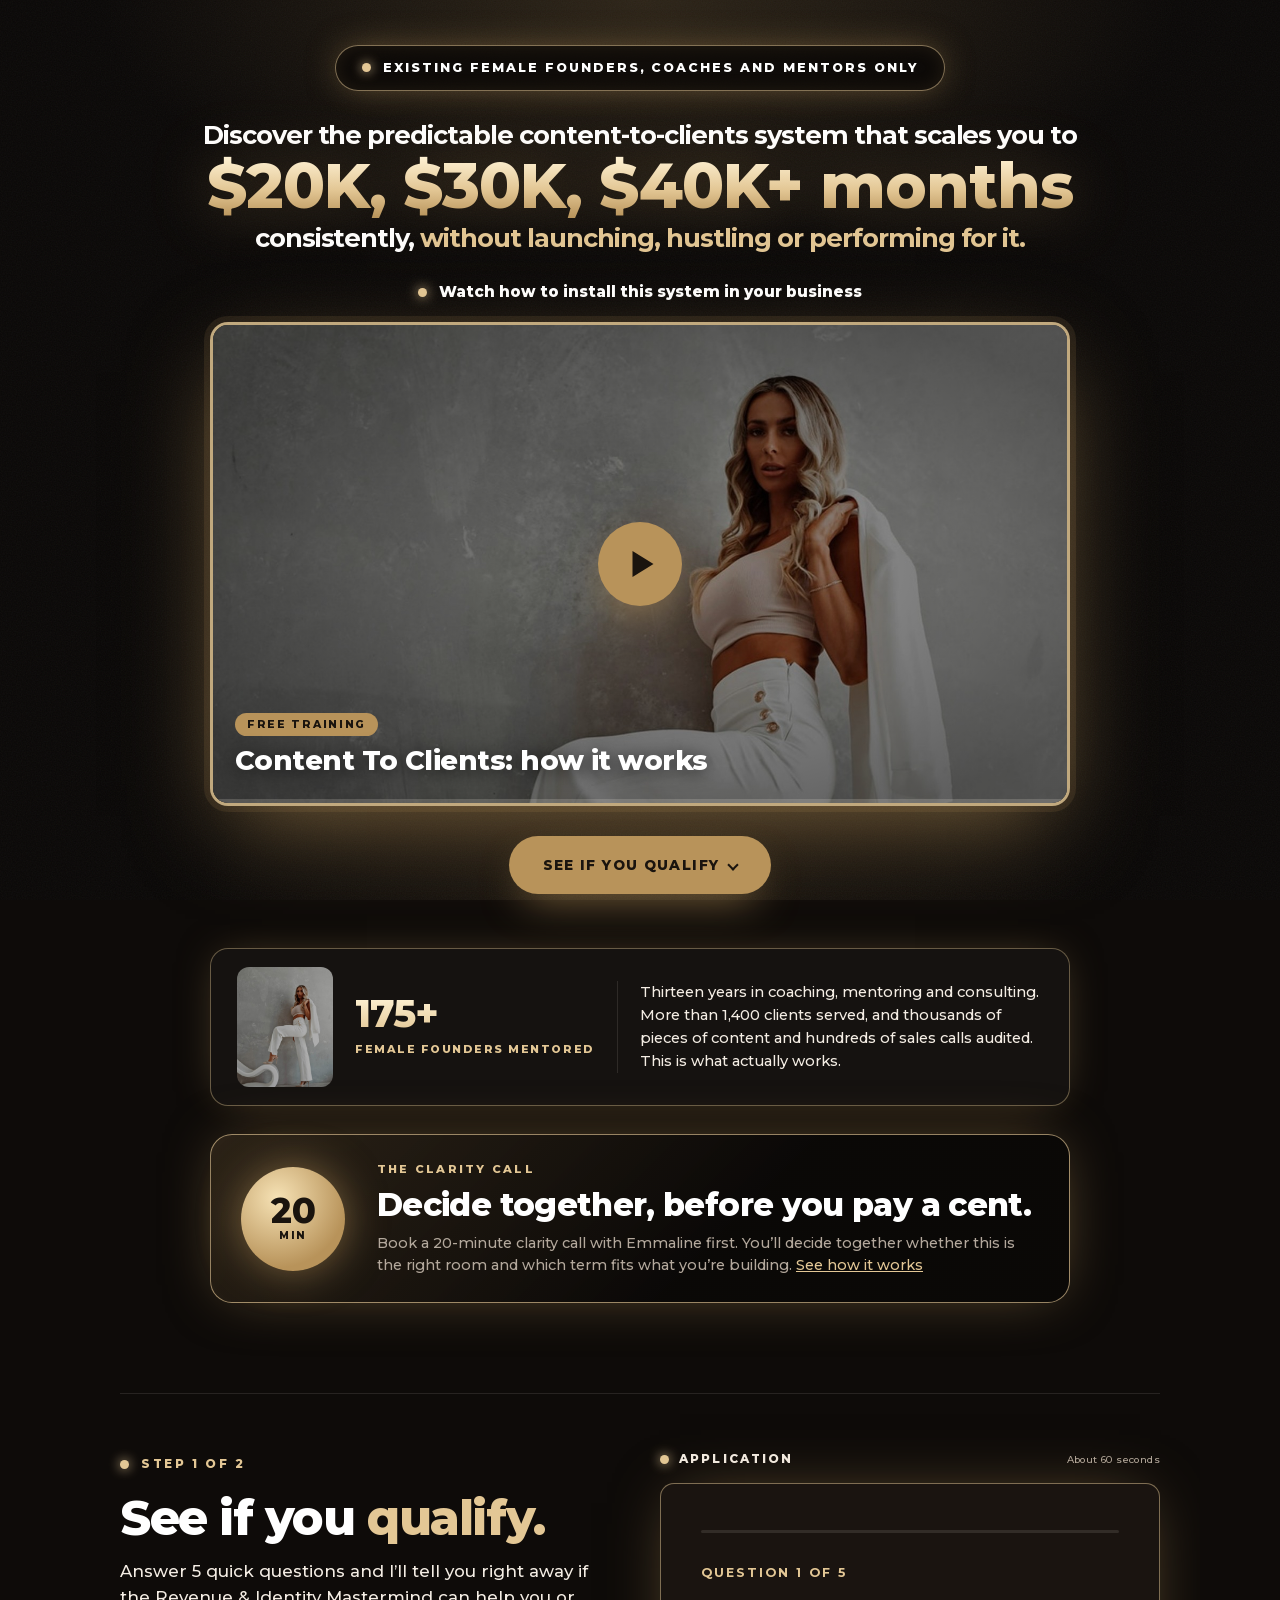
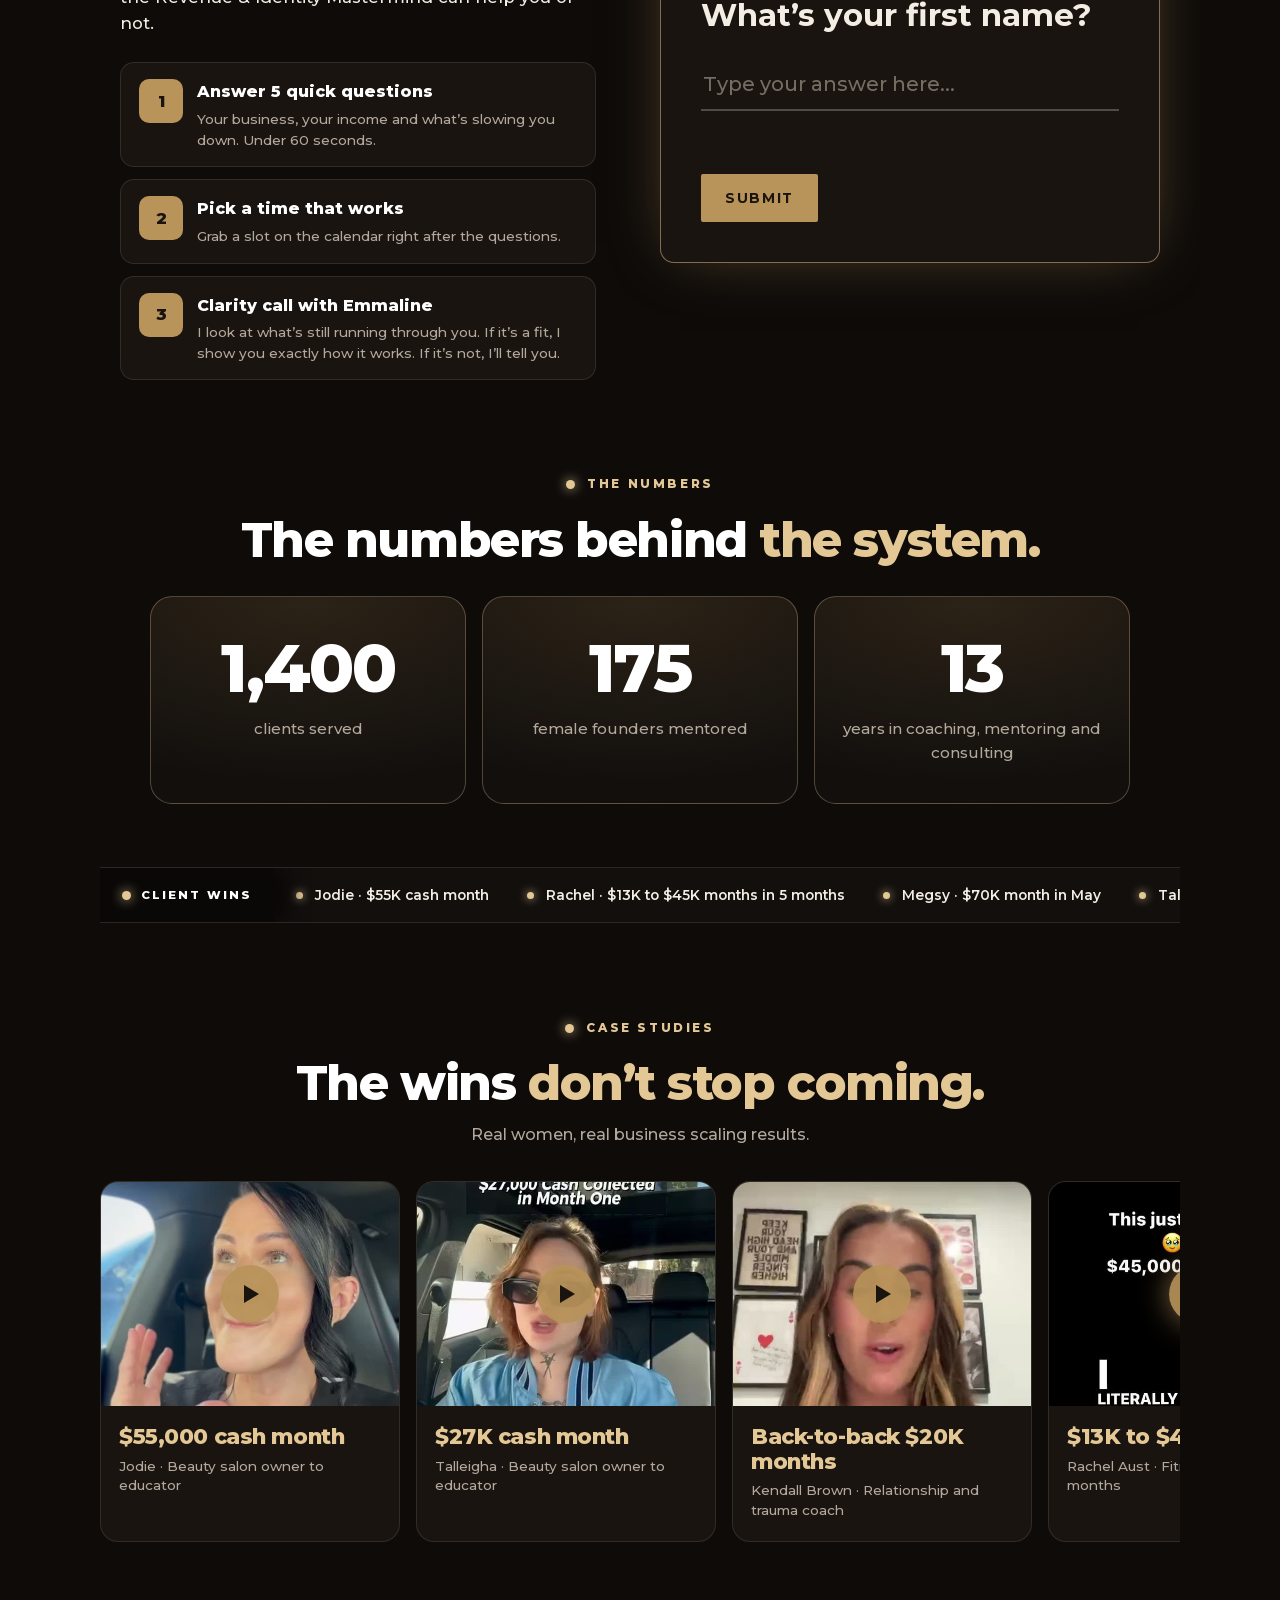
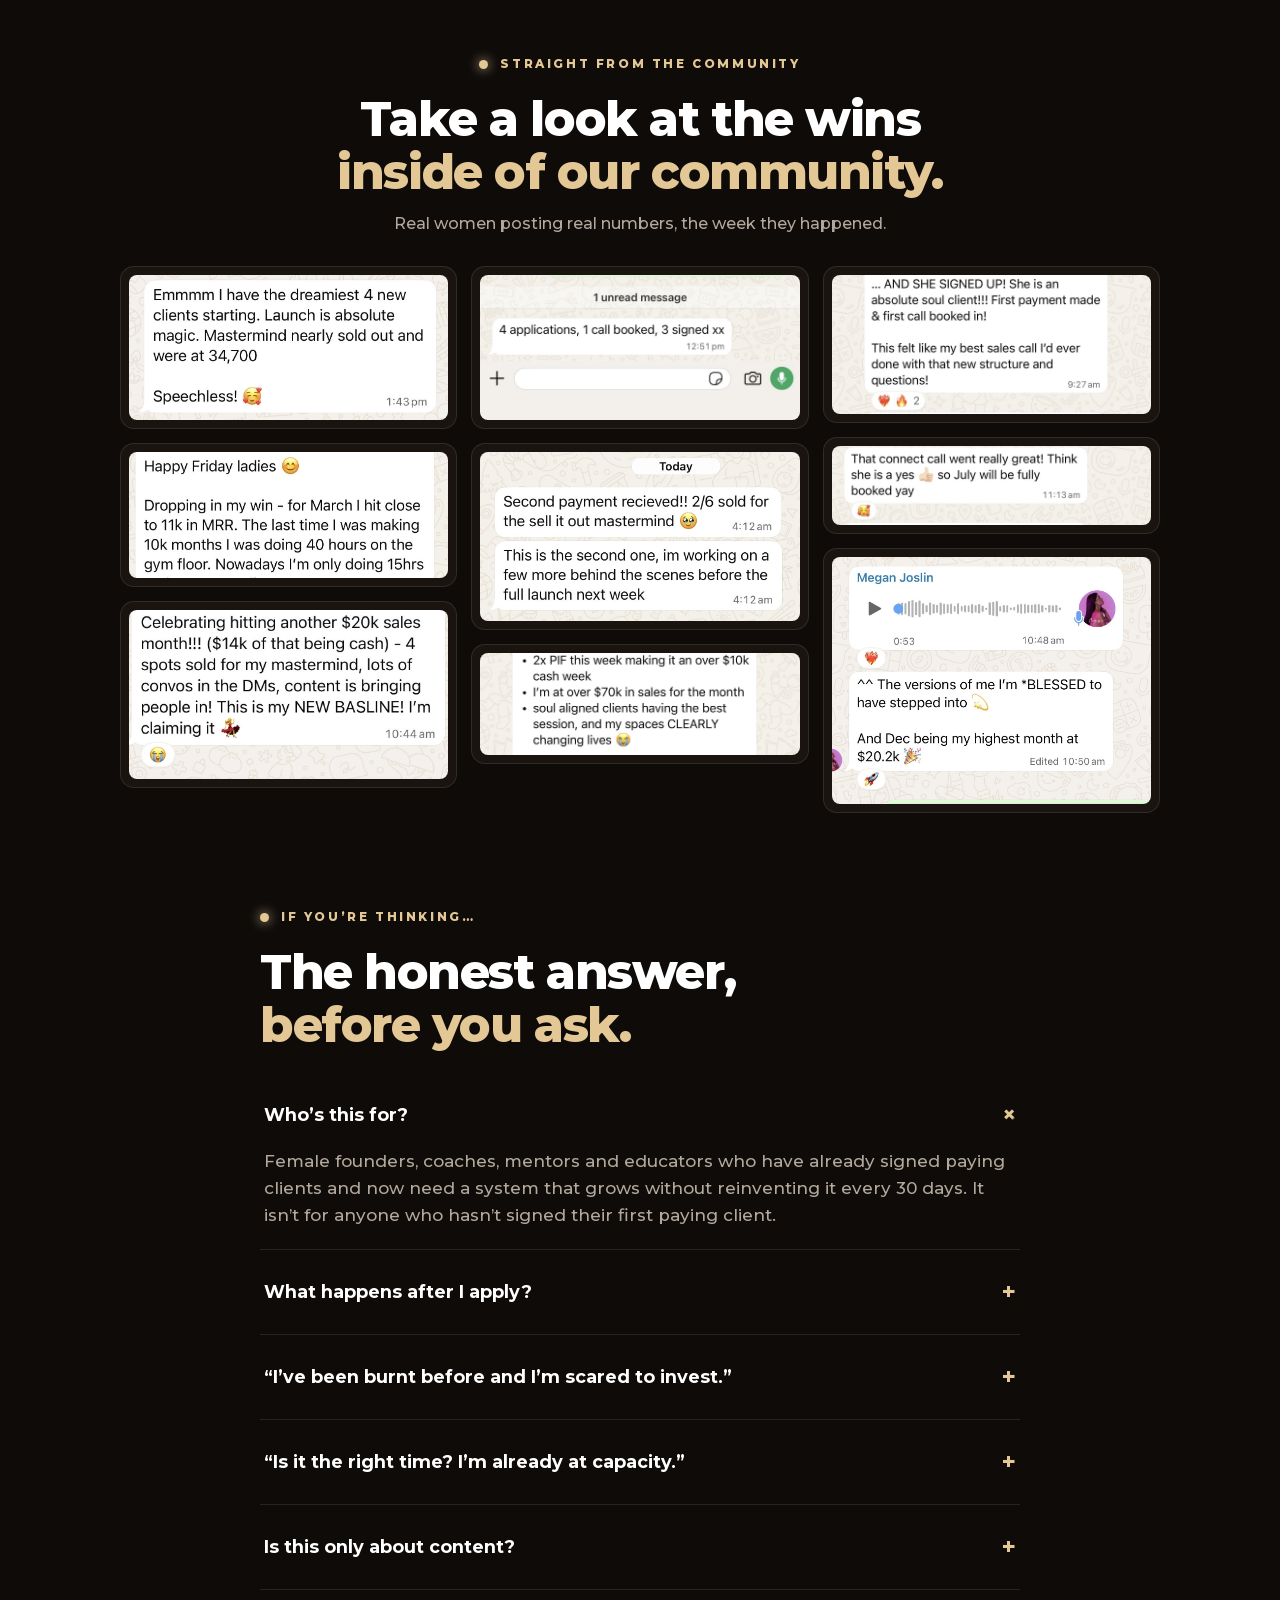
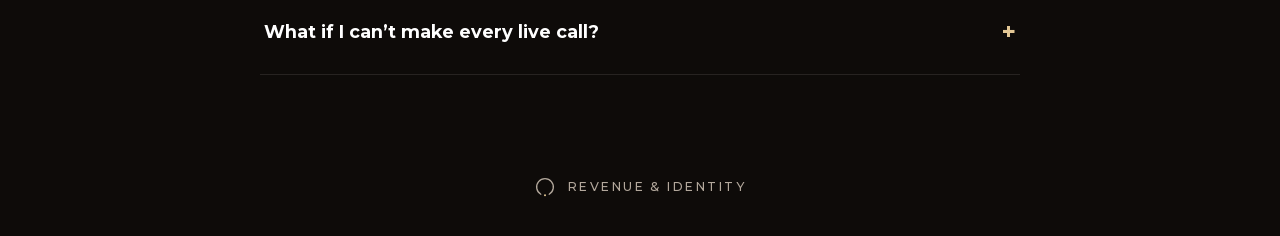
==== vsl/index.html @ 47e4c149 "Emmaline pitch site" ====
<!doctype html>
<html lang="en">
<head>
  <meta charset="utf-8" />
  <meta name="viewport" content="width=device-width, initial-scale=1" />
  <title>Free Content To Clients Training · Emmaline Fawcett</title>
  <meta name="robots" content="noindex" />
  <script>document.documentElement.className += " js";</script>
  <link rel="icon" href="../assets/img/favicon.png" type="image/png" />
  <link rel="apple-touch-icon" href="../assets/img/apple-touch-icon.png" />
  <link rel="stylesheet" href="vsl.css" />
  <link rel="stylesheet" href="../assets/brand.css" />
  <link rel="stylesheet" href="st6.css" />
  <link rel="stylesheet" href="lt.css" />
<script data-topfix>try{if("scrollRestoration" in history)history.scrollRestoration="manual"}catch(e){}addEventListener("load",function(){if(!location.hash){scrollTo(0,0);setTimeout(function(){scrollTo(0,0)},50)}});</script>
</head>
<body>
  <!-- ONE page: free training VSL on top: brow pill, headline, watch line, framed VSL, CTA + qualifier, credential card, promise card, step 1 of 2 + application, numbers, wins ticker, case studies, community wins, FAQ. -->
  <main class="page lt">
    <div class="lt-hero">
      <p class="lt-pill"><i></i>Existing female founders, coaches and mentors only</p>
      <h1 class="lt-h1">
        <span class="lt-h1__a">Discover the predictable content-to-clients system that scales you to</span>
        <span class="lt-h1__b">$20K, $30K, $40K+ months</span>
        <span class="lt-h1__c">consistently, <em>without launching, hustling or performing for it.</em></span>
      </h1>
      <p class="lt-watch"><i></i><b>Watch how to install this system in your business</b></p>

      
      <div class="lt-video">
        <button class="video__frame" type="button" data-optin aria-label="Watch the free training">
          <img src="../assets/img/vsl-thumb.jpg" alt="Emmaline Fawcett" />
          <span class="video__scrim" aria-hidden="true"></span>
          <span class="play" aria-hidden="true"></span>
          <span class="lt-video__cap" aria-hidden="true"><b>Free training</b><strong>Content To Clients: how it works</strong></span>
          <span class="video__bar" aria-hidden="true"><span></span></span>
        </button>
      </div>

      <div class="lt-cta">
        <a class="btn-apply" href="#apply-inline">See if you qualify <span class="arr" aria-hidden="true" style="transform:rotate(45deg)"></span></a>
      </div>

      <section class="lt-stat">
        <img src="../assets/img/proof/em-studio.jpg" alt="Emmaline Fawcett" />
        <div class="lt-stat__n"><b>175+</b><span>female founders mentored</span></div>
        <p>Thirteen years in coaching, mentoring and consulting. More than 1,400 clients served, and thousands of pieces of content and hundreds of sales calls audited. This is what actually works.</p>
      </section>

      <section class="lt-promise">
        <span class="lt-promise__badge"><b>20</b><small>MIN</small></span>
        <div>
          <p class="lt-promise__k">The clarity call</p>
          <h2>Decide together, before you pay a cent.</h2>
          <p>Book a 20-minute clarity call with Emmaline first. You&rsquo;ll decide together whether this is the right room and which term fits what you&rsquo;re building. <a href="#apply-inline">See how it works</a></p>
        </div>
      </section>
    </div>

    

    <section class="lt-apply" id="apply">
      <div class="lt-apply__left">
        <p class="lt-step"><i></i>Step 1 of 2</p>
        <h2 class="lt-h2">See if you <em>qualify.</em></h2>
        <p class="lt-apply__lead">Answer 5 quick questions and I&rsquo;ll tell you right away if the Revenue &amp; Identity Mastermind can help you or not.</p>
        <ol class="lt-steps">
          <li><b>1</b><div><h3>Answer 5 quick questions</h3><p>Your business, your income and what&rsquo;s slowing you down. Under 60 seconds.</p></div></li>
          <li><b>2</b><div><h3>Pick a time that works</h3><p>Grab a slot on the calendar right after the questions.</p></div></li>
          <li><b>3</b><div><h3>Clarity call with Emmaline</h3><p>I look at what&rsquo;s still running through you. If it&rsquo;s a fit, I show you exactly how it works. If it&rsquo;s not, I&rsquo;ll tell you.</p></div></li>
        </ol>
      </div>
      <div class="lt-apply__right">
        <p class="lt-apply__head"><span><i></i>Application</span><small>About 60 seconds</small></p>
        <div class="st6__form" id="apply-inline">
          <div class="apply__progress"><span id="apply-bar"></span></div>
          <div class="q on"><p class="q__count">Question 1 of 5</p><h3 class="q__title">What&rsquo;s your first name?</h3><input class="q__input" type="text" placeholder="Type your answer here..." autocomplete="given-name" /><div class="q__foot"><button class="q__ok" type="button">Submit</button></div></div>
          <div class="q"><p class="q__count">Question 2 of 5</p><h3 class="q__title">What do you do?</h3><div class="q__opts"><button class="q__opt" type="button"><kbd>A</kbd>Coach or mentor</button><button class="q__opt" type="button"><kbd>B</kbd>Consultant or service provider</button><button class="q__opt" type="button"><kbd>C</kbd>Educator</button><button class="q__opt" type="button"><kbd>D</kbd>Something else</button></div></div>
          <div class="q"><p class="q__count">Question 3 of 5</p><h3 class="q__title">What are your monthly sales right now?</h3><div class="q__opts"><button class="q__opt" type="button"><kbd>A</kbd>I haven&rsquo;t signed a paying client yet</button><button class="q__opt" type="button"><kbd>B</kbd>Under $10K</button><button class="q__opt" type="button"><kbd>C</kbd>$10K to $20K</button><button class="q__opt" type="button"><kbd>D</kbd>Over $20K</button></div></div>
          <div class="q"><p class="q__count">Question 4 of 5</p><h3 class="q__title">What&rsquo;s the biggest thing in your way?</h3><div class="q__opts"><button class="q__opt" type="button"><kbd>A</kbd>My content gets attention but doesn&rsquo;t book calls</button><button class="q__opt" type="button"><kbd>B</kbd>My income is up and down every month</button><button class="q__opt" type="button"><kbd>C</kbd>I lose sales on the call or in the DMs</button></div></div>
          <div class="q"><p class="q__count">Question 5 of 5</p><h3 class="q__title">What&rsquo;s your Instagram handle?</h3><input class="q__input" type="text" placeholder="@yourhandle" autocomplete="off" /><div class="q__foot"><button class="q__ok" type="button">Submit</button></div></div>
          <div class="q"><p class="q__count">Last step</p><h3 class="q__title">Book your 20-minute clarity call with Emmaline</h3><div class="book__days"><button class="book__day sel" type="button"><small>Tue</small><b>21</b></button><button class="book__day" type="button"><small>Wed</small><b>22</b></button><button class="book__day" type="button"><small>Thu</small><b>23</b></button></div><div class="book__slots"><a class="book__slot" href="../thank-you/">10:00</a><a class="book__slot" href="../thank-you/">13:30</a><a class="book__slot" href="../thank-you/">16:00</a></div><p class="book__tz">20-minute clarity call</p></div>
        </div>
      </div>
    </section>

    <section class="lt-numbers">
      <p class="lt-kicker"><i></i>The numbers</p>
      <h2 class="lt-h2">The numbers behind <em>the system.</em></h2>
      <div class="lt-numbers__grid">
        <div><b data-count="1400" data-suffix="+">1,400+</b><span>clients served</span></div>
        <div><b data-count="175" data-suffix="+">175+</b><span>female founders mentored</span></div>
        <div><b data-count="13">13</b><span>years in coaching, mentoring and consulting</span></div>
      </div>
    </section>

    <div class="lt-ticker" aria-label="Client wins"><span class="lt-ticker__tag"><i></i>Client wins</span><div class="lt-ticker__track"><span><i></i>Jodie · $55K cash month</span><span><i></i>Rachel · $13K to $45K months in 5 months</span><span><i></i>Megsy · $70K month in May</span><span><i></i>Talleigha · $27K cash month</span><span><i></i>Ashley · $4K to $15K a month</span><span><i></i>Kendall · back-to-back $20K months</span><span><i></i>Ammi · $11K MRR</span><span><i></i>Emily · 60 + 30 launch sales</span><span><i></i>Jodie · $55K cash month</span><span><i></i>Rachel · $13K to $45K months in 5 months</span><span><i></i>Megsy · $70K month in May</span><span><i></i>Talleigha · $27K cash month</span><span><i></i>Ashley · $4K to $15K a month</span><span><i></i>Kendall · back-to-back $20K months</span><span><i></i>Ammi · $11K MRR</span><span><i></i>Emily · 60 + 30 launch sales</span></div></div>

    <section class="lt-cases">
      <p class="lt-kicker"><i></i>Case studies</p>
      <h2 class="lt-h2">The wins <em>don&rsquo;t stop coming.</em></h2>
      <p class="lt-sub">Real women, real business scaling results.</p>
      <div class="lt-cases__row"><article class="lt-case"><div class="lt-case__img"><img src="../assets/img/proof/jodie.jpg" alt="Jodie · Beauty salon owner to educator" loading="lazy" /><span class="lt-case__play" aria-hidden="true"></span></div><h3>$55,000 cash month</h3><p>Jodie · Beauty salon owner to educator</p></article><article class="lt-case"><div class="lt-case__img"><img src="../assets/img/proof/talleigha.jpg" alt="Talleigha · Beauty salon owner to educator" loading="lazy" /><span class="lt-case__play" aria-hidden="true"></span></div><h3>$27K cash month</h3><p>Talleigha · Beauty salon owner to educator</p></article><article class="lt-case"><div class="lt-case__img"><img src="../assets/img/proof/kendall.jpg" alt="Kendall Brown · Relationship and trauma coach" loading="lazy" /><span class="lt-case__play" aria-hidden="true"></span></div><h3>Back-to-back $20K months</h3><p>Kendall Brown · Relationship and trauma coach</p></article><article class="lt-case"><div class="lt-case__img"><img src="../assets/img/proof/rachel.jpg" alt="Rachel Aust · Fitness coach · in 5 months" loading="lazy" /><span class="lt-case__play" aria-hidden="true"></span></div><h3>$13K to $45K months</h3><p>Rachel Aust · Fitness coach · in 5 months</p></article><article class="lt-case"><div class="lt-case__img"><img src="../assets/img/proof/ashley.jpg" alt="Ashley · Fat loss expert" loading="lazy" /><span class="lt-case__play" aria-hidden="true"></span></div><h3>$4K to $15K USD a month</h3><p>Ashley · Fat loss expert</p></article><article class="lt-case"><div class="lt-case__img"><img src="../assets/img/proof/ammi.jpg" alt="Ammi · Fitness and nutrition coach · March 2026" loading="lazy" /><span class="lt-case__play" aria-hidden="true"></span></div><h3>$11K in MRR</h3><p>Ammi · Fitness and nutrition coach · March 2026</p></article><article class="lt-case"><div class="lt-case__img"><img src="../assets/img/proof/emily.jpg" alt="Emily · Brow salon owner to educator" loading="lazy" /><span class="lt-case__play" aria-hidden="true"></span></div><h3>60 + 30 launch sales</h3><p>Emily · Brow salon owner to educator</p></article></div>
    </section>

    <section class="lt-wins">
      <p class="lt-kicker"><i></i>Straight from the community</p>
      <h2 class="lt-h2">Take a look at the wins <em>inside of our community.</em></h2>
      <p class="lt-sub">Real women posting real numbers, the week they happened.</p>
      <div class="lt-wins__grid"><figure class="lt-win"><img src="../assets/img/proof/win-1.jpg" alt="Client win message" loading="lazy" /></figure><figure class="lt-win"><img src="../assets/img/proof/win-2.jpg" alt="Client win message" loading="lazy" /></figure><figure class="lt-win"><img src="../assets/img/proof/win-3.jpg" alt="Client win message" loading="lazy" /></figure><figure class="lt-win"><img src="../assets/img/proof/win-4.jpg" alt="Client win message" loading="lazy" /></figure><figure class="lt-win"><img src="../assets/img/proof/win-5.jpg" alt="Client win message" loading="lazy" /></figure><figure class="lt-win"><img src="../assets/img/proof/win-6.jpg" alt="Client win message" loading="lazy" /></figure><figure class="lt-win"><img src="../assets/img/proof/win-7.jpg" alt="Client win message" loading="lazy" /></figure><figure class="lt-win"><img src="../assets/img/proof/win-8.jpg" alt="Client win message" loading="lazy" /></figure><figure class="lt-win"><img src="../assets/img/proof/win-9.jpg" alt="Client win message" loading="lazy" /></figure></div>
    </section>

    <section class="st6__faq lt-faq">
      <p class="lt-kicker"><i></i>If you&rsquo;re thinking&hellip;</p>
      <h2 class="lt-h2">The honest answer, <em>before you ask.</em></h2>
      <details open><summary>Who&rsquo;s this for?</summary><p>Female founders, coaches, mentors and educators who have already signed paying clients and now need a system that grows without reinventing it every 30 days. It isn&rsquo;t for anyone who hasn&rsquo;t signed their first paying client.</p></details>
      <details><summary>What happens after I apply?</summary><p>You book a 20-minute clarity call with Emmaline, and you decide together whether the Revenue &amp; Identity Mastermind is the right room for you before you pay a cent.</p></details>
      <details><summary>&ldquo;I&rsquo;ve been burnt before and I&rsquo;m scared to invest.&rdquo;</summary><p>Every woman who has grown has been burnt before. The question is whether it made you discerning or whether it made you small. The clarity call is where you find out what you&rsquo;re walking into.</p></details>
      <details><summary>&ldquo;Is it the right time? I&rsquo;m already at capacity.&rdquo;</summary><p>If you&rsquo;re waiting for a quiet month to rebuild your business, you&rsquo;ll be waiting forever, because the lack of a sales system is what&rsquo;s creating the chaos. The work is designed for women already in motion.</p></details>
      <details><summary>Is this only about content?</summary><p>No. It&rsquo;s the whole path: the content, the conversion, the booked call and the close, with feminine sales in your DMs, on your calls and in your copy.</p></details>
      <details><summary>What if I can&rsquo;t make every live call?</summary><p>Every call is recorded and in your portal within 24 hours, so you&rsquo;re never tied to a single time slot.</p></details>
    </section>
  </main>

  <footer class="brandfoot">
    <div class="brand">
      <svg class="seal" viewBox="0 0 100 100" aria-hidden="true"><path class="seal__arc" d="M31 82.9 A38 38 0 1 1 69 82.9" /><circle class="seal__dot" cx="50" cy="88" r="4.6" /></svg>
      <span class="brand__word">Revenue &amp; Identity</span>
    </div>
  </footer>

  <!-- ====================== EMAIL POP-UP (click the video) ====================== -->
  <div class="apply optin" id="optin" aria-hidden="true" role="dialog" aria-modal="true" aria-label="Unlock the free training">
    <div class="apply__card optin__card">
      <button class="apply__close" type="button" data-close aria-label="Close">&times;</button>
      <form class="optin__form" id="optin-form" novalidate>
        <p class="q__count">Free training</p>
        <h3 class="q__title">Enter your email to unlock access</h3>
        <input class="q__input" type="email" placeholder="Your email address" autocomplete="email" required />
        <div class="q__foot"><button class="q__ok" type="submit">Unlock access</button></div>
      </form>
    </div>
  </div>

  <script src="vsl.js"></script>
  <script>
    // application: one question at a time, ends on the calendar
    (function () {
      var box = document.getElementById("apply-inline"); if (!box) return;
      var qs = [].slice.call(box.querySelectorAll(".q")), bar = document.getElementById("apply-bar"), i = 0;
      function show(n) { i = Math.min(n, qs.length - 1); qs.forEach(function (q, k) { q.classList.toggle("on", k === i); }); bar.style.width = Math.round(i / (qs.length - 1) * 100) + "%"; }
      qs.forEach(function (q) {
        q.querySelectorAll(".q__opt").forEach(function (o, _, all) { o.addEventListener("click", function () { all.forEach(function (x) { x.classList.remove("sel"); }); o.classList.add("sel"); setTimeout(function () { show(i + 1); }, 300); }); });
        var ok = q.querySelector(".q__ok"); if (ok) ok.addEventListener("click", function () { show(i + 1); });
        var inp = q.querySelector(".q__input"); if (inp) inp.addEventListener("keydown", function (e) { if (e.key === "Enter") { e.preventDefault(); show(i + 1); } });
        q.querySelectorAll(".book__day").forEach(function (d, _, all) { d.addEventListener("click", function () { all.forEach(function (x) { x.classList.remove("sel"); }); d.classList.add("sel"); }); });
      });
    })();
  </script>
  <script>
    // counters
    (function () {
      var els = document.querySelectorAll("[data-count]"); if (!els.length || !("IntersectionObserver" in window)) return;
      var io = new IntersectionObserver(function (es) { es.forEach(function (e) { if (!e.isIntersecting) return; io.unobserve(e.target); var el = e.target, to = +el.getAttribute("data-count"), suf = el.getAttribute("data-suffix") || "", t0 = null;
        function step(t) { if (!t0) t0 = t; var p = Math.min((t - t0) / 1200, 1); el.textContent = Math.round(to * (1 - Math.pow(1 - p, 3))).toLocaleString("en-US") + (p === 1 ? suf : ""); if (p < 1) requestAnimationFrame(step); }
        requestAnimationFrame(step); }); }, { threshold: 0.4 });
      els.forEach(function (el) { io.observe(el); });
    })();
  </script>
</body>
</html>
---- vsl/vsl.css ----
/* =========================================================================
   Revenue & Identity · funnel base (system B) · shared by vsl/, thank-you/,
   offer/ and the specimen doc pages. Tokens live in assets/brand.css.
   Canvas: one continuous page-level gradient (no section seams), a low red
   bloom behind the hero, fine grain.
   ========================================================================= */
* { margin: 0; padding: 0; box-sizing: border-box; }
html { min-height: 100%; background: var(--bg); }
body { min-height: 100svh; background: transparent; color: var(--ink); -webkit-font-smoothing: antialiased; font-size: 17px; line-height: 1.6; }
body::before {
  content: ""; position: fixed; inset: 0; z-index: -2; pointer-events: none;
  background:
    radial-gradient(80% 55% at 50% -12%, rgba(184, 147, 90, 0.16), transparent 62%),
    radial-gradient(60% 40% at 100% 100%, rgba(184, 147, 90, 0.06), transparent 60%),
    linear-gradient(180deg, var(--bg) 0%, var(--bg-2) 100%);
}
body::after {
  content: ""; position: fixed; inset: 0; z-index: -1; pointer-events: none; opacity: 0.05;
  background-image: url("data:image/svg+xml,%3Csvg xmlns='http://www.w3.org/2000/svg' width='140' height='140'%3E%3Cfilter id='n'%3E%3CfeTurbulence type='fractalNoise' baseFrequency='0.8' numOctaves='2' stitchTiles='stitch'/%3E%3C/filter%3E%3Crect width='100%25' height='100%25' filter='url(%23n)'/%3E%3C/svg%3E");
  background-size: 140px 140px;
}
img { display: block; }
a { color: inherit; }
.container { width: 100%; max-width: 1080px; margin-inline: auto; padding-inline: var(--gutter); }

/* ------------------------------- Reveal --------------------------------- */
html.js .reveal { opacity: 0; transform: translateY(22px); transition: opacity 0.7s var(--ease), transform 0.7s var(--ease); transition-delay: calc(var(--i, 0) * 80ms); }
html.js .reveal.is-in { opacity: 1; transform: none; }
html.js .reveal--pop { transform: translateY(18px) scale(0.97); }
.reveal--mask { overflow: hidden; }
@media (prefers-reduced-motion: reduce) { .reveal { opacity: 1; transform: none; transition: none; } }

/* ------------------------------- Type ----------------------------------- */
.eyebrow { font-family: var(--sans); font-size: 0.74rem; font-weight: 700; letter-spacing: 0.22em; text-transform: uppercase; color: var(--accent-text); margin: 0 0 18px; }
.h2 { font-family: var(--display); font-weight: 500; font-size: clamp(1.9rem, 4.2vw, 2.9rem); line-height: 1.1; letter-spacing: -0.015em; color: var(--ink); text-wrap: balance; }
.h2 em { font-style: italic; color: var(--accent-text); }
.lede { font-size: clamp(1.02rem, 1.6vw, 1.15rem); color: var(--muted); max-width: 600px; margin: 18px auto 0; }
.sec { padding: clamp(64px, 11vh, 120px) 0; }
.sec__head { text-align: center; margin-bottom: clamp(40px, 7vh, 64px); }

/* -------------------------------- Hero ---------------------------------- */
.hero { text-align: center; max-width: 980px; margin-inline: auto; padding: clamp(52px, 10vh, 112px) var(--gutter) 0; }
.hero__eyebrow { animation: up 0.9s var(--ease) both; }
.hero__title { font-family: var(--display); font-weight: 500; font-size: clamp(2.1rem, 4.6vw, 3.55rem); line-height: 1.1; letter-spacing: -0.02em; color: var(--ink); text-wrap: balance; animation: up 0.9s var(--ease) 0.06s both; }
.hero__title em { font-style: italic; color: var(--accent-text); }
.hero__title .dim { display: block; margin-top: 10px; font-family: var(--sans); font-weight: 500; font-size: 0.42em; letter-spacing: 0; line-height: 1.4; color: var(--muted); }
.hero__sub { font-size: clamp(1.02rem, 1.8vw, 1.18rem); color: var(--muted); margin: 22px auto 0; max-width: 560px; animation: up 0.9s var(--ease) 0.14s both; }
@keyframes up { from { opacity: 0; transform: translateY(16px); } to { opacity: 1; transform: none; } }
@media (prefers-reduced-motion: reduce) { .hero__eyebrow, .hero__title, .hero__sub { animation: none; } }

/* ------------------------------- Video ---------------------------------- */
.video { margin: clamp(36px, 6vh, 56px) auto 0; max-width: 820px; width: 100%; padding-inline: var(--gutter); }
.video__frame { position: relative; display: block; width: 100%; aspect-ratio: 16 / 9; border-radius: 18px; overflow: hidden; background: #000;
  border: 1px solid var(--hair); box-shadow: 0 40px 90px -30px rgba(0, 0, 0, 0.8), 0 0 0 1px rgba(184, 147, 90, 0.08); }
.video__frame img { position: absolute; inset: 0; width: 100%; height: 100%; object-fit: cover; transition: transform 0.8s var(--ease); }
.video__frame:hover img { transform: scale(1.025); }
.video__scrim { position: absolute; inset: 0; background: radial-gradient(60% 60% at 50% 50%, rgba(0, 0, 0, 0.05), rgba(0, 0, 0, 0.45)); }
.play { position: absolute; top: 50%; left: 50%; width: 84px; height: 84px; border-radius: 50%; transform: translate(-50%, -50%);
  background: var(--accent); box-shadow: 0 16px 40px -8px rgba(184, 147, 90, 0.6); transition: transform 0.3s var(--ease); }
.play::before { content: ""; position: absolute; top: 50%; left: 54%; transform: translate(-50%, -50%); border-style: solid; border-width: 13px 0 13px 21px; border-color: transparent transparent transparent var(--accent-ink); }
.video__frame:hover .play { transform: translate(-50%, -50%) scale(1.06); }
.video__bar { position: absolute; left: 0; right: 0; bottom: 0; height: 4px; background: rgba(244, 237, 228, 0.18); }
.video__bar span { display: block; height: 100%; width: 0; background: var(--accent); }

/* ------------------------------ Buttons --------------------------------- */
.cta { text-align: center; margin-top: clamp(30px, 5vh, 44px); padding-inline: var(--gutter); }
.btn-apply { display: inline-flex; align-items: center; justify-content: center; gap: 10px; min-height: 58px; padding: 18px 42px; border: 0; border-radius: 999px;
  background: var(--accent); color: var(--accent-ink); font-family: var(--sans); font-size: 1.08rem; font-weight: 700; letter-spacing: 0.01em; cursor: pointer; text-decoration: none;
  position: relative; overflow: hidden; box-shadow: 0 18px 40px -14px rgba(184, 147, 90, 0.7); transition: transform 0.25s var(--ease), box-shadow 0.25s var(--ease); }
.btn-apply::after { content: ""; position: absolute; inset: 0; transform: translateX(-120%); background: linear-gradient(120deg, transparent, rgba(255, 247, 242, 0.25), transparent); transition: transform 0.7s var(--ease); }
.btn-apply:hover { transform: translateY(-2px); box-shadow: 0 24px 50px -14px rgba(184, 147, 90, 0.85); }
.btn-apply:hover::after { transform: translateX(120%); }
.btn-apply:active { transform: scale(0.98); }
.btn-apply .arr { width: 8px; height: 8px; border-right: 2px solid currentColor; border-bottom: 2px solid currentColor; transform: rotate(-45deg); display: inline-block; }

/* -------------------------- Video case cards ---------------------------- */
.grid2 { display: grid; grid-template-columns: repeat(2, 1fr); gap: clamp(18px, 2.6vw, 30px); max-width: 940px; margin-inline: auto; }
.ccard { display: block; text-align: center; padding: 12px; border-radius: 20px; background: var(--surface); border: 1px solid var(--hair-soft); transition: transform 0.4s var(--ease), border-color 0.4s var(--ease); }
.ccard:hover { transform: translateY(-4px); border-color: rgba(227, 199, 149, 0.3); }
.ccard__thumb { position: relative; display: block; border-radius: 14px; overflow: hidden; aspect-ratio: 16 / 9; background: #000; }
.ccard__thumb img { width: 100%; height: 100%; object-fit: cover; transition: transform 0.6s var(--ease); }
.ccard:hover .ccard__thumb img { transform: scale(1.04); }
.ccard__play { position: absolute; top: 50%; left: 50%; width: 54px; height: 54px; border-radius: 50%; transform: translate(-50%, -50%); background: rgba(13, 11, 11, 0.55); border: 1px solid rgba(244, 237, 228, 0.35); backdrop-filter: blur(6px); }
.ccard__play::before { content: ""; position: absolute; top: 50%; left: 54%; transform: translate(-50%, -50%); border-style: solid; border-width: 8px 0 8px 13px; border-color: transparent transparent transparent var(--ink); }
.ccard:hover .ccard__play { background: var(--accent); border-color: var(--accent); }
.ccard__name { display: block; margin: 16px 0 4px; font-size: 0.72rem; font-weight: 700; letter-spacing: 0.18em; text-transform: uppercase; color: var(--accent-text); }
.ccard__cap { display: block; padding: 0 10px 8px; font-size: 1.02rem; font-weight: 500; line-height: 1.4; color: var(--ink); }
.ccard--hero { max-width: 820px; margin-inline: auto; }

.swapcard { max-width: 940px; margin: 0 auto; padding: clamp(36px, 6vw, 56px) 24px; border: 1px dashed rgba(244, 237, 228, 0.22); border-radius: 20px; text-align: center; color: var(--muted); font-size: 0.98rem; }
.swapcard b { display: block; margin-bottom: 8px; color: var(--ink); font-family: var(--display); font-weight: 500; font-size: 1.35rem; }

/* ------------------------------ Proof grid ------------------------------ */
.proof { display: grid; grid-template-columns: repeat(4, 1fr); gap: clamp(10px, 1.6vw, 18px); max-width: 1000px; margin: 0 auto; }
.proof figure { aspect-ratio: 3 / 4; border-radius: 14px; overflow: hidden; background: var(--surface); border: 1px solid var(--hair-soft); }
.proof img { width: 100%; height: 100%; object-fit: cover; transition: transform 0.6s var(--ease); }
.proof figure:hover img { transform: scale(1.04); }

/* ------------------------------- Pillars -------------------------------- */
.pillars { display: grid; grid-template-columns: repeat(3, 1fr); gap: clamp(16px, 2vw, 24px); max-width: 1040px; margin: 0 auto; }
.pillar { padding: 32px 28px 34px; border-radius: 20px; background: linear-gradient(180deg, var(--surface-2), var(--surface)); border: 1px solid var(--hair-soft); text-align: left; transition: transform 0.4s var(--ease), border-color 0.4s var(--ease); }
.pillar:hover { transform: translateY(-4px); border-color: rgba(227, 199, 149, 0.28); }
.pillar__n { font-family: var(--display); font-style: italic; font-weight: 500; font-size: 2.3rem; line-height: 1; color: var(--accent-text); }
.pillar__t { margin: 20px 0 10px; font-family: var(--display); font-weight: 500; font-size: 1.5rem; line-height: 1.15; color: var(--ink); }
.pillar__d { color: var(--muted); font-size: 1rem; line-height: 1.6; }

/* ------------------------------ Guarantee ------------------------------- */
.promise { max-width: 760px; margin: 0 auto; text-align: center; padding: clamp(36px, 6vw, 56px) clamp(24px, 5vw, 56px); border-radius: 24px;
  background: radial-gradient(120% 120% at 50% 0%, rgba(184, 147, 90, 0.14), transparent 60%), var(--surface); border: 1px solid var(--hair); }
.promise p { color: var(--muted); margin-top: 16px; }

/* --------------------- Application popup (Typeform-style) --------------- */
.apply { position: fixed; inset: 0; z-index: 500; display: flex; align-items: center; justify-content: center; padding: 20px;
  background: rgba(8, 6, 6, 0.86); backdrop-filter: blur(10px); opacity: 0; visibility: hidden; transition: opacity 0.35s var(--ease), visibility 0.35s; }
.apply.open { opacity: 1; visibility: visible; }
.apply__card { position: relative; width: 100%; max-width: 640px; min-height: 420px; padding: clamp(28px, 5vw, 52px); border-radius: 22px; background: var(--surface); border: 1px solid var(--hair);
  box-shadow: 0 40px 100px -30px rgba(0, 0, 0, 0.9); transform: translateY(16px) scale(0.98); transition: transform 0.45s var(--ease); display: flex; flex-direction: column; }
.apply.open .apply__card { transform: none; }
.apply__close { position: absolute; top: 12px; right: 12px; width: 46px; height: 46px; border-radius: 50%; border: 1px solid rgba(244, 237, 228, 0.3); background: var(--surface-2); color: var(--ink); font-size: 1.5rem; line-height: 1; cursor: pointer; transition: background 0.2s, transform 0.3s var(--ease); }
.apply__close:hover { background: var(--accent); border-color: var(--accent); transform: rotate(90deg); }
.apply__progress { height: 3px; border-radius: 3px; background: var(--hair); overflow: hidden; margin: 6px 48px 30px 0; }
.apply__progress span { display: block; height: 100%; width: 0; background: var(--accent); transition: width 0.5s var(--ease); }
.q { display: none; flex-direction: column; flex: 1; }
.q.on { display: flex; animation: qin 0.5s var(--ease) both; }
@keyframes qin { from { opacity: 0; transform: translateY(14px); } to { opacity: 1; transform: none; } }
.q__count { font-size: 0.78rem; font-weight: 700; letter-spacing: 0.16em; text-transform: uppercase; color: var(--accent-text); margin-bottom: 14px; }
.q__title { font-family: var(--display); font-weight: 500; font-size: clamp(1.45rem, 3.4vw, 1.95rem); line-height: 1.2; color: var(--ink); margin-bottom: 24px; }
.q__input { width: 100%; min-height: 52px; padding: 10px 2px; border: 0; border-bottom: 2px solid rgba(244, 237, 228, 0.25); background: transparent; color: var(--ink); font-family: var(--sans); font-size: 1.25rem; outline: none; transition: border-color 0.2s; }
.q__input:focus { border-color: var(--accent-text); }
.q__input::placeholder { color: rgba(179, 168, 156, 0.6); }
.q__opts { display: grid; gap: 10px; }
.q__opt { display: flex; align-items: center; gap: 12px; min-height: 52px; padding: 12px 16px; border-radius: 12px; border: 1px solid var(--hair); background: var(--surface-2); color: var(--ink); font-family: var(--sans); font-size: 1rem; text-align: left; cursor: pointer; transition: border-color 0.2s, background 0.2s; }
.q__opt:hover { border-color: rgba(227, 199, 149, 0.5); }
.q__opt.sel { border-color: var(--accent-text); background: var(--accent-soft); }
.q__opt kbd { flex: none; width: 26px; height: 26px; display: grid; place-items: center; border-radius: 6px; border: 1px solid var(--hair); font-family: var(--sans); font-size: 0.78rem; color: var(--muted); }
.q__foot { display: flex; align-items: center; gap: 14px; margin-top: auto; padding-top: 26px; }
.q__ok { min-height: 48px; padding: 12px 24px; border: 0; border-radius: 999px; background: var(--accent); color: var(--accent-ink); font-family: var(--sans); font-weight: 700; font-size: 1rem; cursor: pointer; }
.q__hint { font-size: 0.82rem; color: var(--muted); }
.q__hint b { color: var(--ink); }
/* booking step */
.book__days { display: grid; grid-template-columns: repeat(3, 1fr); gap: 10px; margin-bottom: 16px; }
.book__day { min-height: 64px; border-radius: 12px; border: 1px solid var(--hair); background: var(--surface-2); color: var(--ink); font-family: var(--sans); cursor: pointer; }
.book__day small { display: block; color: var(--muted); font-size: 0.74rem; letter-spacing: 0.1em; text-transform: uppercase; }
.book__day b { font-size: 1.15rem; }
.book__day.sel { border-color: var(--accent-text); background: var(--accent-soft); }
.book__slots { display: grid; grid-template-columns: repeat(3, 1fr); gap: 10px; }
.book__slot { min-height: 48px; border-radius: 10px; border: 1px solid rgba(227, 199, 149, 0.45); background: transparent; color: var(--ink); font-family: var(--sans); font-weight: 700; cursor: pointer; transition: background 0.2s; }
.book__slot:hover { background: var(--accent); border-color: var(--accent); color: var(--accent-ink); }
.book__tz { margin-top: 14px; font-size: 0.82rem; color: var(--muted); }

/* ------------------------------ Thank-you ------------------------------- */
.ty-step { padding: clamp(48px, 8vh, 88px) 0 0; }
.ty-step__label { text-align: center; font-size: 0.74rem; font-weight: 700; letter-spacing: 0.22em; text-transform: uppercase; color: var(--accent-text); margin-bottom: 14px; }
.ty-step__title { text-align: center; font-family: var(--display); font-weight: 500; font-size: clamp(1.7rem, 3.6vw, 2.4rem); line-height: 1.15; color: var(--ink); margin-bottom: clamp(30px, 5vh, 48px); }
.ty__signoff { text-align: center; font-family: var(--display); font-style: italic; font-weight: 500; font-size: clamp(1.6rem, 3.4vw, 2.2rem); color: var(--ink); padding: clamp(64px, 10vh, 110px) 0 clamp(40px, 6vh, 64px); }

@media (max-width: 860px) {
  .pillars { grid-template-columns: 1fr; max-width: 560px; }
  .proof { grid-template-columns: repeat(2, 1fr); }
}
@media (max-width: 640px) {
  .hero__title { font-size: 1.85rem; line-height: 1.14; }
  .hero__title .dim { font-size: 0.55em; }
  .grid2 { grid-template-columns: 1fr; }
  .play { width: 64px; height: 64px; }
  .book__days, .book__slots { grid-template-columns: repeat(3, 1fr); }
  .apply__card { min-height: 0; }
}

/* ---- mobile hardening (references/mobile.md) ---- */
img, svg, video, canvas, iframe { max-width: 100%; height: auto; }
p, li, td, th, blockquote, figcaption, h1, h2, h3, h4, h5, h6 { overflow-wrap: anywhere; }
table, pre { display: block; max-width: 100%; overflow-x: auto; }
@media (max-width: 420px) { .tok-merge, .tok-link, code { white-space: normal; } }

/* screenshot mode (?static=1): final states, no motion */
html.static *, html.static *::before, html.static *::after { animation: none !important; transition: none !important; }

/* opt-in gate + "playing" state of the sample video */
.optin__card { min-height: 0; max-width: 520px; }
.optin__form { display: flex; flex-direction: column; }
.video__frame.is-playing .play { opacity: 0; transform: translate(-50%, -50%) scale(0.8); transition: opacity .3s, transform .3s; }
.video__frame.is-playing .video__scrim { background: transparent; }
.video__frame.is-playing .video__bar span { width: 100%; transition: width 840s linear; }

/* pulsing glow on the main buttons, like the pulse-glow keyframes on the reference pages */
@keyframes ctaPulse { 0%, 100% { box-shadow: 0 14px 40px -12px rgba(184, 147, 90, 0.55), 0 0 0 0 rgba(227, 199, 149, 0.45); } 50% { box-shadow: 0 18px 54px -10px rgba(184, 147, 90, 0.9), 0 0 0 12px rgba(227, 199, 149, 0); } }
@keyframes playPulse { 0% { box-shadow: 0 0 0 0 rgba(227, 199, 149, 0.55); } 70%, 100% { box-shadow: 0 0 0 26px rgba(227, 199, 149, 0); } }
.btn-apply, .q__ok { animation: ctaPulse 2.4s ease-in-out infinite; }
.video__frame .play { animation: playPulse 2s ease-out infinite; border-radius: 50%; }
@media (prefers-reduced-motion: reduce) { .btn-apply, .q__ok, .video__frame .play, .st6__eyebrow, .hero__eyebrow { animation: none; } }

/* soft glow on the audience line above the headline */
@keyframes browGlow { 0%, 100% { text-shadow: 0 0 6px rgba(227, 199, 149, 0.25); } 50% { text-shadow: 0 0 18px rgba(227, 199, 149, 0.95), 0 0 34px rgba(227, 199, 149, 0.45); } }
.st6__eyebrow, .hero__eyebrow { animation: browGlow 2.6s ease-in-out infinite; }
@media (prefers-reduced-motion: reduce) { .st6__eyebrow, .hero__eyebrow { animation: none; } }
---- assets/brand.css ----
/* =========================================================================
   Revenue & Identity · Emmaline Fawcett · funnel brand (system B)
   Espresso and champagne: warm near-black, ivory ink, one champagne gold.
   Bodoni Moda display (her red-serif posts) + Satoshi text.
   Mark: "The Question Close" · a ring left open at the base, a dot where
   the answer lands.
   ========================================================================= */

@font-face { font-family: "Bodoni Moda"; src: url("fonts/bodoni-500.woff2") format("woff2"); font-weight: 500; font-style: normal; font-display: swap; }
@font-face { font-family: "Bodoni Moda"; src: url("fonts/bodoni-600.woff2") format("woff2"); font-weight: 600; font-style: normal; font-display: swap; }
@font-face { font-family: "Bodoni Moda"; src: url("fonts/bodoni-500-italic.woff2") format("woff2"); font-weight: 500; font-style: italic; font-display: swap; }
@font-face { font-family: "Satoshi"; src: url("fonts/satoshi-400.woff2") format("woff2"); font-weight: 400; font-style: normal; font-display: swap; }
@font-face { font-family: "Satoshi"; src: url("fonts/satoshi-500.woff2") format("woff2"); font-weight: 500; font-style: normal; font-display: swap; }
@font-face { font-family: "Satoshi"; src: url("fonts/satoshi-700.woff2") format("woff2"); font-weight: 700; font-style: normal; font-display: swap; }

@font-face { font-family: "Anton"; src: url("fonts/anton-normal.woff2") format("woff2"); font-weight: 400; font-style: normal; font-display: swap; }
@font-face { font-family: "Inter"; src: url("fonts/inter-normal.woff2") format("woff2"); font-weight: 400 700; font-style: normal; font-display: swap; }
@font-face { font-family: "Playfair Display"; src: url("fonts/playfair-display-italic.woff2") format("woff2"); font-weight: 400 500; font-style: italic; font-display: swap; }

@font-face { font-family: "Montserrat"; src: url("fonts/montserrat-normal.woff2") format("woff2"); font-weight: 500 900; font-style: normal; font-display: swap; }

:root {
  --bg: #0e0b09;
  --bg-2: #16110d;
  --surface: #1a1410;
  --surface-2: #241c16;
  --ink: #f4ede4;
  --muted: #b3a89c;
  --hair: rgba(244, 237, 228, 0.11);
  --hair-soft: rgba(244, 237, 228, 0.06);
  --accent: #b8935a;          /* lipstick red, CTA fills */
  --accent-text: #e3c795;     /* red used as text on dark surfaces (passes 4.5:1) */
  --accent-ink: #1a140e;
  --accent-soft: rgba(184, 147, 90, 0.14);
  --display: "Montserrat", "Inter", system-ui, sans-serif;
  --impact: "Anton", "Bebas Neue", Impact, "Arial Narrow", sans-serif;
  --sans: "Montserrat", "Inter", "Satoshi", -apple-system, BlinkMacSystemFont, "Segoe UI", Roboto, Helvetica, Arial, sans-serif;
  --gutter: clamp(20px, 5vw, 40px);
  --ease: cubic-bezier(0.16, 1, 0.3, 1);
}

body { display: flex; flex-direction: column; font-family: var(--sans); overflow-x: hidden; }
.page { flex: 1 1 auto; min-width: 0; }
::selection { background: var(--accent); color: var(--accent-ink); }

/* -------------------------------- Lockup -------------------------------- */
.brand { display: inline-flex; align-items: center; gap: 12px; }
.brand__word {
  font-family: var(--display);
  font-weight: 500;
  text-transform: uppercase;
  letter-spacing: 0.2em;
  color: var(--ink);
  white-space: nowrap;
  line-height: 1;
}
.brand__word i { font-style: italic; text-transform: none; letter-spacing: 0.02em; color: var(--accent-text); }

/* ------------------------------ The mark -------------------------------- */
.seal { display: block; overflow: visible; }
.seal__arc { fill: none; stroke: var(--ink); stroke-width: 6; stroke-linecap: round; }
.seal__dot { fill: var(--accent-text); }
.seal--animate .seal__arc { stroke-dasharray: 220; stroke-dashoffset: 220; animation: sealDraw 1.1s var(--ease) 0.1s forwards; }
.seal--animate .seal__dot { opacity: 0; transform-box: fill-box; transform-origin: center; animation: sealDot 0.5s var(--ease) 0.9s forwards; }
@keyframes sealDraw { to { stroke-dashoffset: 0; } }
@keyframes sealDot { from { opacity: 0; transform: scale(0.2); } to { opacity: 1; transform: none; } }

/* ------------------------------ Brand bar (specimen docs only) ---------- */
.brandbar { display: flex; justify-content: center; padding: 28px var(--gutter); }
.brandbar .seal { width: 26px; height: 26px; }
.brandbar .brand__word { font-size: 0.9rem; }

/* -------------------------------- Footer --------------------------------
   Branding-only banner: height = 1.5x the lockup, lockup dead centre. */
.brandfoot { --lock: 28px; display: flex; align-items: center; justify-content: center; height: calc(var(--lock) * 1.5 + 56px); padding: 28px var(--gutter); }
.brandfoot .brand { height: var(--lock); }
.brandfoot .seal { width: 22px; height: 22px; }
.brandfoot .seal__arc { stroke: var(--muted); }
.brandfoot .brand__word { font-size: 0.78rem; color: var(--muted); }
.brandfoot .brand__word i { color: var(--muted); }

@media (prefers-reduced-motion: reduce) {
  .seal--animate .seal__arc { animation: none; stroke-dashoffset: 0; }
  .seal--animate .seal__dot { animation: none; opacity: 1; }
}

/* ---- mobile hardening (references/mobile.md) ---- */
*, *::before, *::after { box-sizing: border-box; }
img, svg, video, canvas, iframe { max-width: 100%; height: auto; }
p, li, td, th, blockquote, figcaption,
h1, h2, h3, h4, h5, h6 { overflow-wrap: anywhere; }
table, pre { display: block; max-width: 100%; overflow-x: auto; }
@media (max-width: 700px) {
  .tag, [class*="badge"], [class*="pill"] { margin-left: 0; }
}
@media (max-width: 420px) {
  .tok-merge, .tok-link, code { white-space: normal; }
}

/* one type system across every funnel page: Montserrat, bold, no italic serif */
h1, h2, h3, .brand__word, .seq__title, .script__title, .email__subject, .sec__title, .ad__title, .ty-step__title, .ccard__cap, .layer__t { font-family: var(--display); font-style: normal; }
.seq__title, .script__title, .ty__title { font-weight: 800; letter-spacing: -.03em; }
.email__subject, .sec__title, .ad__title, .ty-step__title { font-weight: 700; letter-spacing: -.02em; }
em, i.standout, .standout { font-style: normal; }
h1 { font-weight: 800; }
---- vsl/st6.css ----
/* ONE page, VSL then application. Layout follows kb/landing-pages/08 Closing Cabal:
   small eyebrow, big bold headline with coloured key words, "FREE TRAINING" tag, framed video,
   "Ready to take the next step?", inline application card, short FAQ. */
body::before { background: radial-gradient(70% 40% at 50% 0%, rgba(184, 147, 90, 0.22), transparent 70%), #0a0808; }
.st6 { max-width: 980px; margin: 0 auto; padding: clamp(40px, 7vh, 72px) 20px clamp(48px, 7vh, 80px); text-align: center; }
.st6__eyebrow { margin-bottom: 20px; }
.st6__title { font-family: var(--sans); font-weight: 700; font-size: clamp(1.9rem, 4.4vw, 3rem); line-height: 1.1; letter-spacing: -0.025em; color: #fff; text-wrap: balance; max-width: 880px; margin: 0 auto; }
.st6__title span { color: var(--accent-text); text-shadow: 0 0 40px rgba(227, 199, 149, 0.35); }
.st6__tag { margin: 22px 0 18px; font-size: 0.78rem; font-weight: 700; letter-spacing: 0.24em; text-transform: uppercase; color: var(--muted); }
.st6__video .video__frame { border: 3px solid rgba(244, 237, 228, 0.85); border-radius: 12px; box-shadow: 0 30px 80px -30px rgba(184, 147, 90, 0.5); }
.st6__h2 { margin: clamp(44px, 7vh, 72px) 0 12px; font-family: var(--sans); font-weight: 700; font-size: clamp(1.6rem, 3.4vw, 2.2rem); letter-spacing: -0.02em; color: #fff; }
.st6__lead { max-width: 560px; margin: 0 auto 28px; color: var(--muted); font-size: 1.05rem; }
.st6__form { position: relative; max-width: 760px; margin: 0 auto; text-align: left; padding: clamp(24px, 4vw, 40px); border-radius: 14px; background: var(--surface); border: 1px solid var(--hair); min-height: 380px; display: flex; flex-direction: column; box-shadow: 0 30px 80px -40px rgba(0, 0, 0, 0.9); }
.st6__form .q__title { font-family: var(--sans); font-weight: 700; }
.st6__form .apply__progress { margin-right: 0; }
.book__slot { display: grid; place-items: center; text-decoration: none; }
.st6__faq { max-width: 760px; margin: clamp(56px, 9vh, 96px) auto 0; text-align: left; }
.st6__faq .eyebrow, .st6__faq .st6__h2 { text-align: center; }
.st6__faq details { border-bottom: 1px solid var(--hair); padding: 20px 4px; }
.st6__faq summary { cursor: pointer; list-style: none; display: flex; justify-content: space-between; gap: 16px; align-items: center; min-height: 44px; font-size: 1.12rem; font-weight: 700; color: #fff; }
.st6__faq summary::-webkit-details-marker { display: none; }
.st6__faq summary::after { content: "+"; font-size: 1.5rem; color: var(--accent-text); transition: transform 0.3s var(--ease); }
.st6__faq details[open] summary::after { transform: rotate(45deg); }
.st6__faq details p { margin-top: 10px; color: var(--muted); }
@media (max-width: 640px) { .st6__title { font-size: 1.85rem; } }

.st6__even { max-width: 720px; margin: 18px auto 0; font-size: 1rem; line-height: 1.5; color: var(--muted); }


/* long landing (Limitless Agency layout): sub, stats, numbered sections, moves */
.lp__sub { max-width: 700px; margin: 18px auto 0; color: var(--muted); font-size: 1.1rem; line-height: 1.55; }
.lp__here { margin: 22px 0 18px; font-weight: 700; letter-spacing: .04em; color: var(--ink); }
.lp__cta { margin-top: 26px; }
.lp__stats { margin: clamp(48px, 8vh, 80px) auto 0; max-width: 860px; }
.lp__kicker { font-size: .8rem; font-weight: 700; letter-spacing: .22em; text-transform: uppercase; color: var(--muted); }
.lp__statgrid { margin-top: 20px; display: grid; grid-template-columns: repeat(2, 1fr); gap: 16px; }
.lp__statgrid div { padding: 26px 22px; border-radius: 14px; background: var(--surface); border: 1px solid var(--hair); }
.lp__statgrid b { display: block; font-family: var(--display); font-weight: 500; font-size: 2.8rem; line-height: 1.05; color: var(--accent-text); }
.lp__statgrid span { display: block; margin-top: 10px; color: var(--muted); font-size: .98rem; }
.lp__sec { max-width: 760px; margin: clamp(56px, 9vh, 96px) auto 0; text-align: left; }
.lp__num { font-size: .8rem; font-weight: 700; letter-spacing: .22em; text-transform: uppercase; color: var(--accent-text); }
.lp__h2 { margin-top: 14px; font-family: var(--sans); font-weight: 700; font-size: clamp(1.6rem, 3.4vw, 2.3rem); line-height: 1.15; letter-spacing: -.02em; color: #fff; text-wrap: balance; }
.lp__h3 { margin-top: 28px; font-family: var(--sans); font-weight: 700; font-size: 1.3rem; color: var(--ink); }
.lp__p { margin-top: 16px; color: var(--muted); font-size: 1.08rem; line-height: 1.65; }
.lp__list { list-style: none; margin: 24px 0 0; padding: 0; display: grid; gap: 12px; }
.lp__list li { padding: 18px 22px; border-radius: 14px; background: var(--surface); border: 1px solid var(--hair); color: var(--ink); font-size: 1.05rem; line-height: 1.45; }
.lp__moves { margin-top: 26px; display: grid; gap: 14px; }
.lp__moves article { padding: 24px 24px; border-radius: 16px; background: var(--surface); border: 1px solid var(--hair); }
.lp__moves span { font-size: .78rem; font-weight: 700; letter-spacing: .2em; text-transform: uppercase; color: var(--accent-text); }
.lp__moves h3 { margin-top: 8px; font-family: var(--display); font-weight: 500; font-size: 1.5rem; color: #fff; }
.lp__moves p { margin-top: 8px; color: var(--muted); line-height: 1.6; }
@media (max-width: 640px) { .lp__statgrid { grid-template-columns: 1fr; } }

/* ---- Emmaline look: black, gold, bold caps (matches her own Mastermind page) ---- */
.st6__eyebrow { font-size: .74rem; letter-spacing: .26em; text-transform: uppercase; color: var(--muted); margin-bottom: 26px; }
.st6__title { font-family: var(--impact); font-weight: 400; text-transform: uppercase; font-size: clamp(2.3rem, 5.6vw, 4.1rem); line-height: 1.04; letter-spacing: .01em; max-width: 960px; text-shadow: none; }
.st6__title span { color: var(--accent-text); text-shadow: none; }
.lp__serif { margin-top: 22px; font-family: var(--display); font-style: italic; font-size: clamp(1.25rem, 2.4vw, 1.7rem); color: var(--accent-text); }
.lp__h2 { font-family: var(--impact); font-weight: 400; text-transform: uppercase; letter-spacing: .01em; font-size: clamp(1.9rem, 4.4vw, 3rem); line-height: 1.08; color: #fff; }
.st6__h2 { font-family: var(--impact); font-weight: 400; text-transform: uppercase; letter-spacing: .01em; }
.lp__moves h3, .lp__h3 { font-family: var(--impact); font-weight: 400; text-transform: uppercase; letter-spacing: .02em; }
.lp__moves h3 { font-size: 2rem; }
.lp__h3 { font-size: 1.6rem; line-height: 1.2; color: #fff; }
.lp__results { margin-top: 22px; display: grid; grid-template-columns: repeat(3, 1fr); gap: 14px; }
.lp__results div { padding: 24px 18px; border-radius: 4px; background: var(--surface); border: 1px solid var(--hair); border-top: 2px solid var(--accent); text-align: center; }
.lp__results b { display: block; font-family: var(--impact); font-weight: 400; font-size: 2.2rem; line-height: 1.05; color: var(--accent-text); letter-spacing: .01em; }
.lp__results span { display: block; margin-top: 6px; color: var(--ink); font-size: .95rem; }
.lp__results small { display: block; margin-top: 10px; color: var(--muted); font-size: .8rem; line-height: 1.4; }
.lp__creds { margin-top: 36px; display: grid; grid-template-columns: repeat(3, 1fr); gap: 14px; text-align: center; }
.lp__creds b { display: block; font-family: var(--impact); font-weight: 400; font-size: 2.6rem; color: #fff; }
.lp__creds span { display: block; color: var(--muted); font-size: .9rem; }
.lp__moves { grid-template-columns: repeat(2, 1fr); }
.lp__moves article { border-radius: 4px; border-top: 2px solid var(--accent); }
.lp__list li { border-radius: 4px; border-left: 2px solid var(--accent); }
.btn-apply, .q__ok { border-radius: 2px; letter-spacing: .12em; text-transform: uppercase; font-size: .86rem; }
@media (max-width: 760px) { .lp__results { grid-template-columns: repeat(2, 1fr); } .lp__moves { grid-template-columns: 1fr; } .lp__creds { grid-template-columns: 1fr; } }
@media (max-width: 480px) { .lp__results { grid-template-columns: 1fr; } }
---- vsl/lt.css ----
/* Landing page look: structure of the live Limitless Agency page, in warm black and champagne gold with a soft glow */
body::before { background: radial-gradient(60% 38% at 50% 0%, rgba(184, 147, 90, 0.20), transparent 70%), radial-gradient(50% 30% at 50% 100%, rgba(184, 147, 90, 0.10), transparent 70%), #0a0807; }
.lt { max-width: 1120px; margin: 0 auto; padding: clamp(28px, 5vh, 56px) 20px clamp(48px, 7vh, 80px); text-align: center; font-family: "Montserrat", var(--sans); }
.lt-hero { max-width: 900px; margin: 0 auto; }
.lt-pill { display: inline-flex; align-items: center; gap: 12px; padding: 12px 26px; border-radius: 999px; background: rgba(10, 8, 7, .8); border: 1.5px solid rgba(227, 199, 149, .55); box-shadow: 0 0 34px -6px rgba(184, 147, 90, .55), inset 0 0 18px rgba(184, 147, 90, .12); font-size: .78rem; font-weight: 800; letter-spacing: .16em; text-transform: uppercase; color: #fff; }
.lt-pill i, .lt-watch i, .lt-kicker i, .lt-step i, .lt-apply__head i, .lt-ticker__tag i { display: inline-block; width: 9px; height: 9px; border-radius: 50%; background: var(--accent-text); box-shadow: 0 0 12px var(--accent-text); }
.lt-h1 { margin-top: 30px; font-weight: 800; letter-spacing: -.03em; line-height: 1.08; color: #fff; text-wrap: balance; }
.lt-h1__a { display: block; font-size: clamp(1.15rem, 2.6vw, 1.7rem); font-weight: 700; }
.lt-h1__b { display: block; margin: 6px 0; font-size: clamp(2.6rem, 7.6vw, 5.2rem); line-height: 1.02; background: linear-gradient(180deg, #fff3d6, #e3c795 55%, #b8935a); -webkit-background-clip: text; background-clip: text; color: transparent; filter: drop-shadow(0 0 30px rgba(184, 147, 90, .35)); }
.lt-h1__c { display: block; font-size: clamp(1.1rem, 2.4vw, 1.6rem); font-weight: 700; }
.lt-h1__c em { font-style: normal; color: var(--accent-text); }
.lt-watch { margin: 28px 0 18px; display: flex; flex-wrap: wrap; align-items: center; justify-content: center; gap: 10px 12px; font-size: .95rem; }
.lt-watch b { font-weight: 800; color: #fff; }
.lt-watch span { color: var(--muted); font-size: .85rem; }
.lt-video { max-width: 860px; margin: 0 auto; }
.lt-video .video__frame { border: 3px solid rgba(227, 199, 149, .85); border-radius: 18px; box-shadow: 0 0 0 6px rgba(184, 147, 90, .12), 0 30px 90px -20px rgba(184, 147, 90, .65); overflow: hidden; }
.lt-video__cap { font-family: "Montserrat", var(--sans); position: absolute; left: 22px; bottom: 26px; text-align: left; display: grid; gap: 8px; z-index: 3; }
.lt-video__cap b { justify-self: start; padding: 5px 12px; border-radius: 999px; background: var(--accent); color: var(--accent-ink); font-size: .66rem; letter-spacing: .16em; text-transform: uppercase; font-weight: 800; }
.lt-video__cap strong { font-size: clamp(1.1rem, 3vw, 1.7rem); font-weight: 800; color: #fff; letter-spacing: -.02em; text-shadow: 0 2px 18px rgba(0,0,0,.7); }
.lt-cta { margin-top: 30px; display: flex; flex-wrap: wrap; align-items: stretch; justify-content: center; gap: 14px; }
.lt-cta .btn-apply { border-radius: 999px; letter-spacing: .1em; font-weight: 800; padding: 18px 34px; }
.lt-cta__note { display: flex; align-items: center; gap: 10px; max-width: 420px; padding: 12px 18px; border-radius: 12px; background: rgba(255,255,255,.04); border: 1px solid var(--hair); text-align: left; color: var(--muted); font-size: .82rem; line-height: 1.4; }
.lt-cta__note span { flex: none; display: grid; place-items: center; width: 22px; height: 22px; border-radius: 50%; border: 1.5px solid var(--accent-text); color: var(--accent-text); font-size: .7rem; }
.lt-fine { margin-top: 12px; color: var(--muted); font-size: .8rem; }
.lt-stat { margin: clamp(40px, 6vh, 64px) auto 0; max-width: 860px; display: grid; grid-template-columns: 96px auto 1fr; align-items: center; gap: 22px; padding: 18px 26px; border-radius: 18px; background: rgba(255,255,255,.03); border: 1px solid rgba(227, 199, 149, .4); box-shadow: 0 0 44px -14px rgba(184, 147, 90, .5); text-align: left; }
.lt-stat img { width: 96px; height: 120px; object-fit: cover; object-position: 50% 20%; border-radius: 12px; }
.lt-stat__n b { display: block; font-size: 2.4rem; font-weight: 800; letter-spacing: -.03em; background: linear-gradient(180deg, #fff3d6, #e3c795); -webkit-background-clip: text; background-clip: text; color: transparent; line-height: 1; }
.lt-stat__n span { display: block; margin-top: 8px; font-size: .68rem; font-weight: 800; letter-spacing: .14em; text-transform: uppercase; color: var(--accent-text); }
.lt-stat > p { padding-left: 22px; border-left: 1px solid var(--hair); color: var(--ink); font-size: .92rem; line-height: 1.55; }
.lt-promise { margin: 28px auto 0; max-width: 860px; display: grid; grid-template-columns: 110px 1fr; align-items: center; gap: 26px; padding: 26px 30px; border-radius: 22px; text-align: left; background: linear-gradient(135deg, rgba(184,147,90,.18), rgba(10,8,7,.9) 60%); border: 1.5px solid rgba(227, 199, 149, .65); box-shadow: 0 0 60px -18px rgba(184, 147, 90, .65); }
.lt-promise__badge { display: grid; place-items: center; align-content: center; width: 104px; height: 104px; border-radius: 50%; background: radial-gradient(circle at 35% 30%, #f6e2b5, #b8935a 70%); color: #1a140e; box-shadow: 0 0 40px rgba(184,147,90,.6); }
.lt-promise__badge b { font-size: 2.2rem; font-weight: 800; line-height: 1; }
.lt-promise__badge small { font-size: .62rem; font-weight: 800; letter-spacing: .18em; }
.lt-promise__k { font-size: .7rem; font-weight: 800; letter-spacing: .2em; text-transform: uppercase; color: var(--accent-text); }
.lt-promise h2 { margin: 8px 0; font-size: clamp(1.4rem, 3vw, 2rem); font-weight: 800; letter-spacing: -.02em; color: #fff; line-height: 1.15; }
.lt-promise p:last-child { color: var(--muted); font-size: .9rem; line-height: 1.55; }
.lt-promise a { color: var(--accent-text); text-decoration: underline; }
.lt-kicker { display: inline-flex; align-items: center; gap: 12px; font-size: .74rem; font-weight: 800; letter-spacing: .22em; text-transform: uppercase; color: var(--accent-text); }
.lt-h2 { margin-top: 16px; font-size: clamp(1.8rem, 4.4vw, 3rem); font-weight: 800; letter-spacing: -.03em; line-height: 1.1; color: #fff; text-wrap: balance; }
.lt-h2 em { font-style: normal; color: var(--accent-text); }
.lt-sub { margin-top: 12px; color: var(--muted); font-size: 1rem; }
.lt-learn, .lt-numbers, .lt-cases, .lt-wins, .lt-faq { margin-top: clamp(64px, 10vh, 110px); }
.lt-learn__grid { margin: 30px auto 0; max-width: 980px; display: grid; grid-template-columns: repeat(3, 1fr); gap: 16px; text-align: left; }
.lt-learn__grid article { padding: 26px 24px; border-radius: 18px; background: var(--surface); border: 1px solid var(--hair); box-shadow: 0 0 40px -20px rgba(184,147,90,.5); }
.lt-learn__grid span { font-size: .8rem; font-weight: 800; letter-spacing: .2em; color: var(--accent-text); }
.lt-learn__grid h3 { margin-top: 12px; font-size: 1.2rem; font-weight: 800; letter-spacing: -.01em; color: #fff; line-height: 1.25; }
.lt-learn__grid p { margin-top: 10px; color: var(--muted); font-size: .92rem; line-height: 1.55; }
.lt-apply { margin-top: clamp(64px, 10vh, 110px); display: grid; grid-template-columns: 1fr 1.05fr; gap: clamp(28px, 5vw, 64px); align-items: start; text-align: left; max-width: 1040px; margin-inline: auto; padding-top: 56px; border-top: 1px solid var(--hair); }
.lt-step { display: inline-flex; align-items: center; gap: 12px; font-size: .74rem; font-weight: 800; letter-spacing: .22em; text-transform: uppercase; color: var(--accent-text); }
.lt-apply .lt-h2 { margin-top: 14px; }
.lt-apply__lead { margin-top: 14px; color: var(--ink); font-size: 1.05rem; line-height: 1.55; }
.lt-steps { list-style: none; margin: 26px 0 0; padding: 0; display: grid; gap: 12px; }
.lt-steps li { display: grid; grid-template-columns: 44px 1fr; gap: 14px; align-items: start; padding: 16px 18px; border-radius: 14px; background: var(--surface); border: 1px solid var(--hair); }
.lt-steps b { display: grid; place-items: center; width: 44px; height: 44px; border-radius: 10px; background: var(--accent); color: var(--accent-ink); font-weight: 800; }
.lt-steps h3 { font-size: 1rem; font-weight: 800; color: #fff; }
.lt-steps p { margin-top: 4px; color: var(--muted); font-size: .86rem; line-height: 1.5; }
.lt-apply__head { display: flex; justify-content: space-between; align-items: center; margin-bottom: 14px; font-size: .74rem; font-weight: 800; letter-spacing: .18em; text-transform: uppercase; color: var(--ink); }
.lt-apply__head span { display: inline-flex; align-items: center; gap: 10px; }
.lt-apply__head small { color: var(--muted); letter-spacing: .04em; text-transform: none; font-weight: 500; }
.lt-apply .st6__form { max-width: none; margin: 0; border-color: rgba(227,199,149,.5); box-shadow: 0 0 60px -20px rgba(184,147,90,.6); }
.lt-numbers__grid { margin: 30px auto 0; max-width: 980px; display: grid; grid-template-columns: repeat(3, 1fr); gap: 16px; }
.lt-numbers__grid div { padding: 38px 20px; border-radius: 22px; background: radial-gradient(120% 90% at 50% 0%, rgba(184,147,90,.18), rgba(255,255,255,.02)); border: 1px solid rgba(227,199,149,.3); }
.lt-numbers__grid b { display: block; font-size: clamp(2.6rem, 6vw, 4.2rem); font-weight: 800; letter-spacing: -.03em; color: #fff; line-height: 1; }
.lt-numbers__grid span { display: block; margin-top: 14px; color: var(--muted); font-size: .95rem; }
.lt-ticker { margin: clamp(48px, 7vh, 72px) -20px 0; display: flex; align-items: center; border-block: 1px solid var(--hair); background: rgba(255,255,255,.02); overflow: hidden; }
.lt-ticker__tag { flex: none; z-index: 2; display: inline-flex; align-items: center; gap: 10px; padding: 18px 22px; background: #0a0807; font-size: .72rem; font-weight: 800; letter-spacing: .18em; text-transform: uppercase; color: #fff; box-shadow: 14px 0 20px #0a0807; }
.lt-ticker__track { display: flex; gap: 38px; padding-left: 22px; white-space: nowrap; animation: ltTicker 48s linear infinite; }
.lt-ticker__track span { display: inline-flex; align-items: center; gap: 12px; font-size: .86rem; font-weight: 600; color: var(--ink); }
.lt-ticker__track i { width: 7px; height: 7px; border-radius: 50%; background: var(--accent-text); box-shadow: 0 0 10px var(--accent-text); }
@keyframes ltTicker { to { transform: translateX(-50%); } }
.lt-cases__row { margin: 30px -20px 0; padding: 4px 20px 18px; display: flex; gap: 16px; overflow-x: auto; scroll-snap-type: x mandatory; text-align: left; }
.lt-case { flex: none; width: 300px; scroll-snap-align: start; padding: 0 0 20px; border-radius: 18px; background: var(--surface); border: 1px solid var(--hair); overflow: hidden; }
.lt-case__img { position: relative; aspect-ratio: 4 / 3; overflow: hidden; }
.lt-case__img img { width: 100%; height: 100%; object-fit: cover; display: block; }
.lt-case__play { position: absolute; left: 50%; top: 50%; width: 58px; height: 58px; margin: -29px 0 0 -29px; border-radius: 50%; background: rgba(184,147,90,.92); box-shadow: 0 0 30px rgba(184,147,90,.7); }
.lt-case__play::before { content: ""; position: absolute; left: 50%; top: 50%; transform: translate(-40%, -50%); border-style: solid; border-width: 9px 0 9px 15px; border-color: transparent transparent transparent #1a140e; }
.lt-case h3 { margin: 18px 18px 0; font-size: 1.35rem; font-weight: 800; letter-spacing: -.02em; color: var(--accent-text); line-height: 1.15; }
.lt-case p { margin: 8px 18px 0; color: var(--muted); font-size: .85rem; line-height: 1.45; }
.lt-wins__grid { margin: 30px auto 0; max-width: 1040px; column-count: 3; column-gap: 14px; }
.lt-win { margin: 0 0 14px; break-inside: avoid; padding: 8px; border-radius: 14px; background: var(--surface); border: 1px solid var(--hair); }
.lt-win img { width: 100%; height: auto; display: block; border-radius: 8px; }
.lt-faq .lt-h2 { margin-bottom: 22px; }
@media (max-width: 860px) { .lt-apply { grid-template-columns: 1fr; } .lt-learn__grid, .lt-numbers__grid { grid-template-columns: 1fr; } .lt-wins__grid { column-count: 2; } .lt-stat { grid-template-columns: 80px 1fr; } .lt-stat > p { grid-column: 1 / -1; padding: 14px 0 0; border: 0; border-top: 1px solid var(--hair); } .lt-promise { grid-template-columns: 1fr; text-align: center; } .lt-promise__badge { margin: 0 auto; } }
@media (max-width: 520px) { .lt-wins__grid { column-count: 1; } .lt-case { width: 260px; } }
@media (prefers-reduced-motion: reduce) { .lt-ticker__track { animation: none; } }

.lt-h1__b { font-size: clamp(2.2rem, 6.4vw, 4.4rem); }
.lt { overflow-x: clip; width: 100%; min-width: 0; box-sizing: border-box; }
.lt-ticker { min-width: 0; contain: paint; width: 100%; margin-inline: 0; }
.lt-cases__row { max-width: 100vw; margin-inline: 0; padding-inline: 4px; }

/* the three numbers always sit on one line */
.lt-h1__b { white-space: nowrap; font-size: clamp(1.45rem, 5.3vw, 3.9rem); }

/* the white line above the numbers stays on one line on desktop */
@media (min-width: 900px) { .lt-h1__a { white-space: nowrap; font-size: clamp(1.1rem, 2vw, 1.7rem); } }
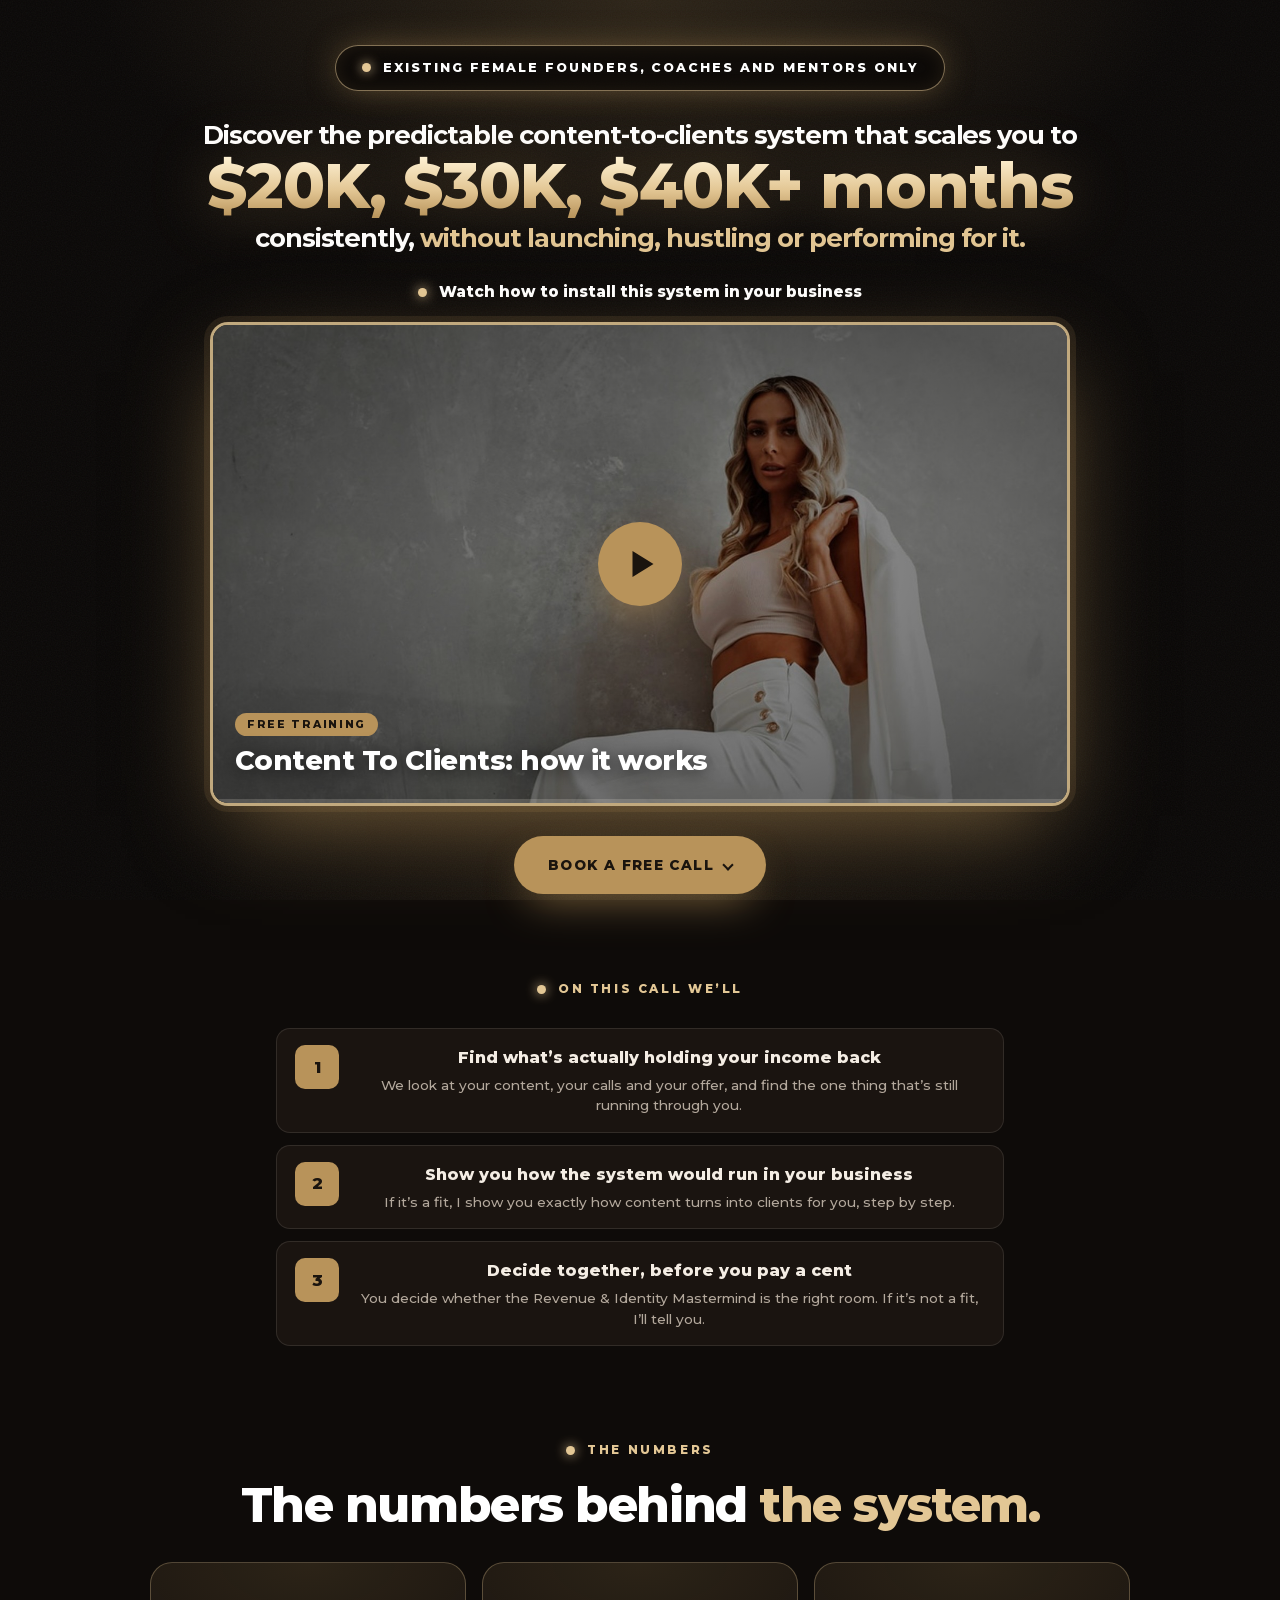
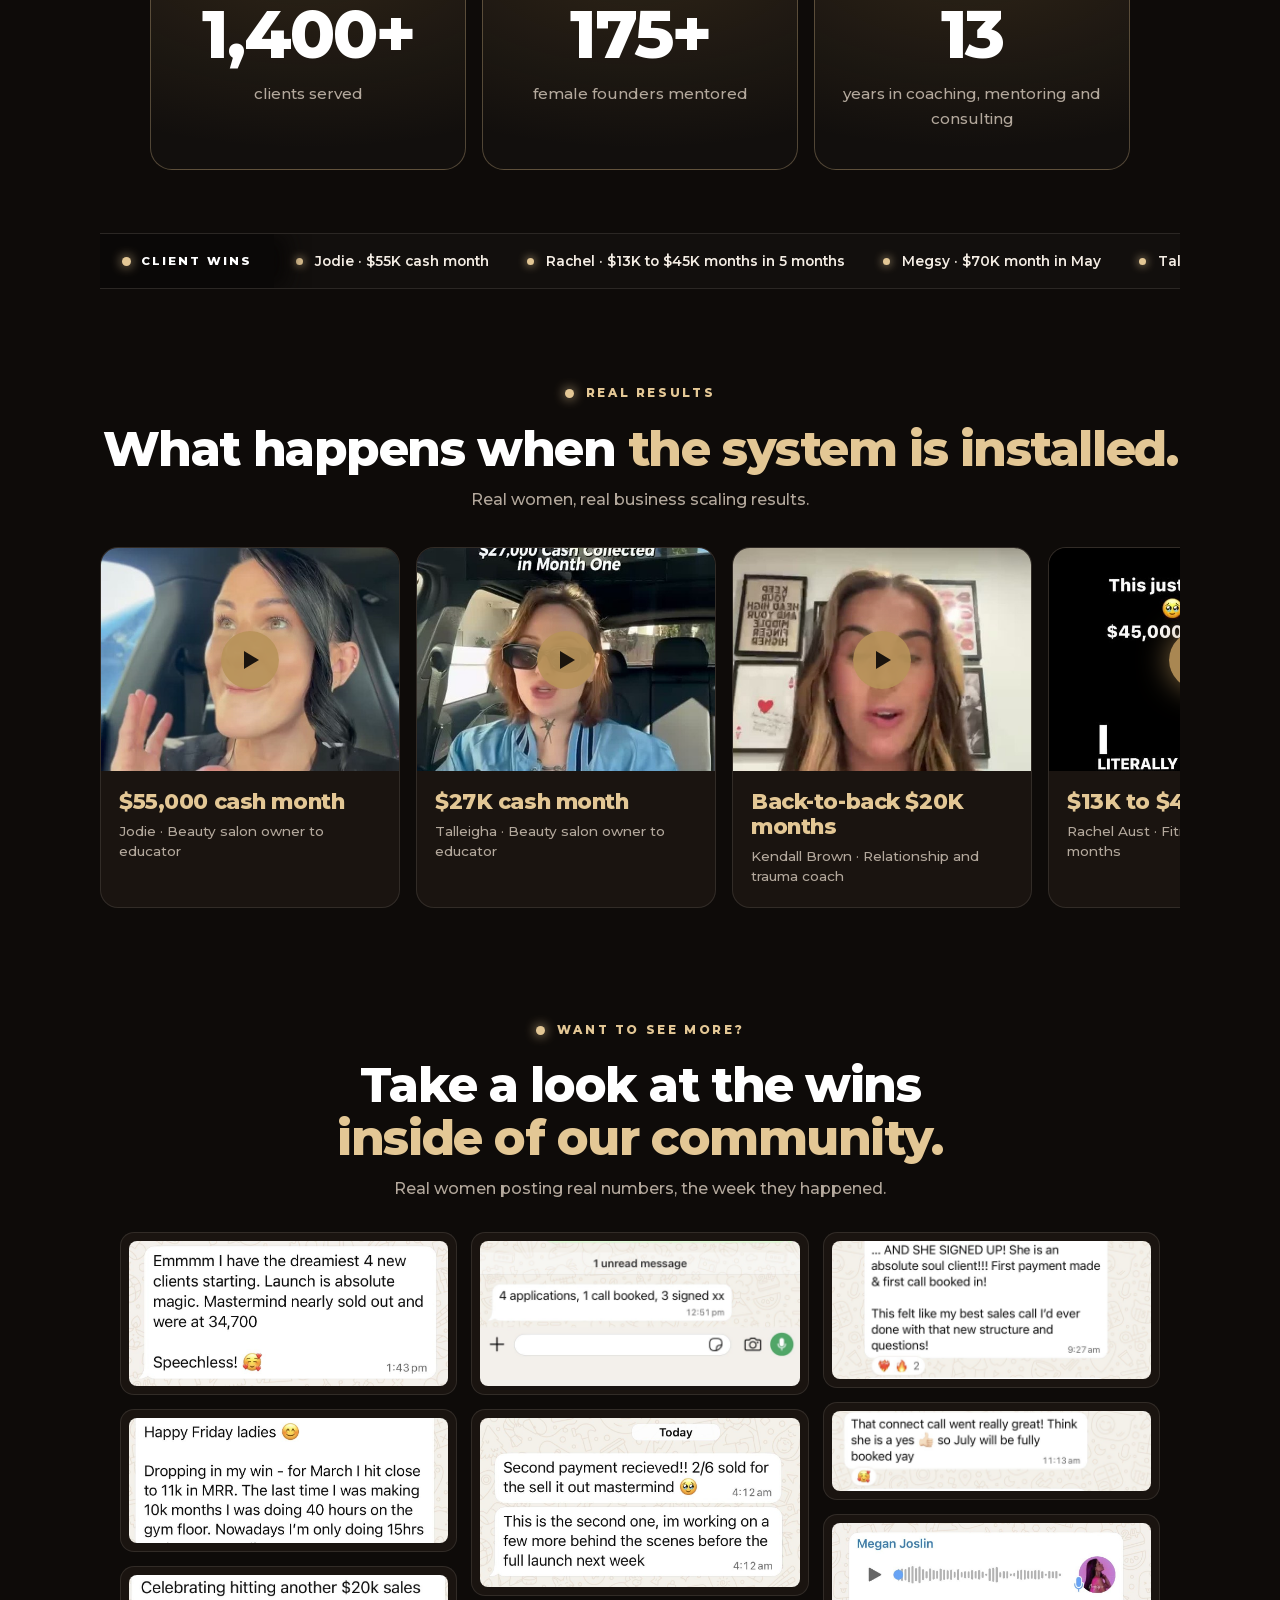
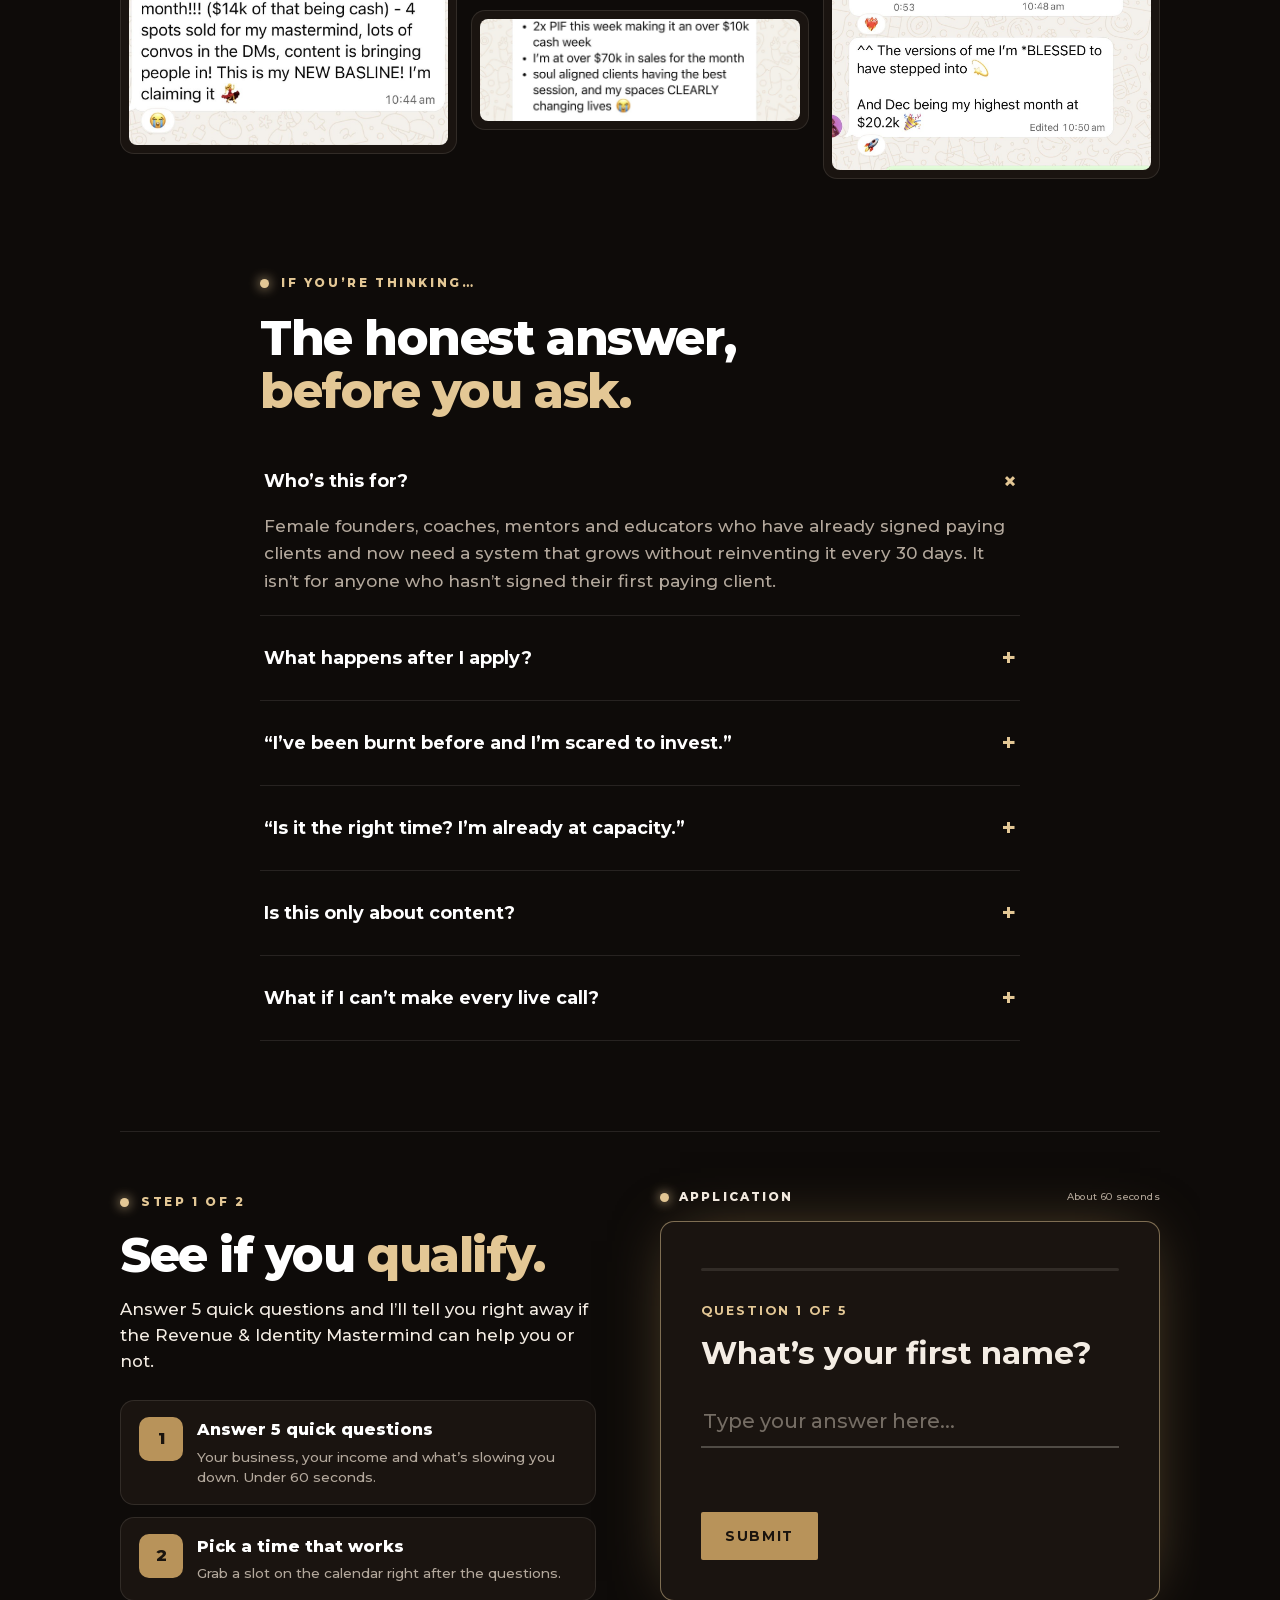
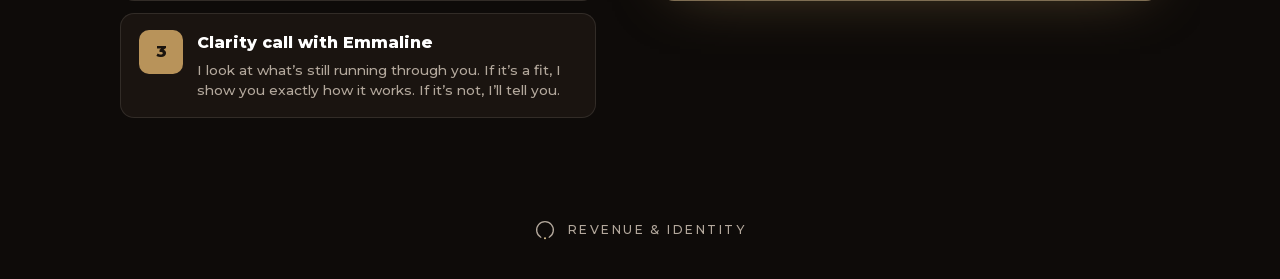
==== commit 219d895b: "Landing: Ravi structure" ====
--- a/vsl/index.html
+++ b/vsl/index.html
@@ -13,9 +13,10 @@
   <link rel="stylesheet" href="st6.css" />
   <link rel="stylesheet" href="lt.css" />
 <script data-topfix>try{if("scrollRestoration" in history)history.scrollRestoration="manual"}catch(e){}addEventListener("load",function(){if(!location.hash){scrollTo(0,0);setTimeout(function(){scrollTo(0,0)},50)}});</script>
+<style>.lt-oncall{max-width:760px;margin:clamp(56px,9vh,96px) auto 0;padding:0 max(16px,env(safe-area-inset-left,0px))}.lt-oncall .lt-steps h3{color:var(--ink)}</style>
 </head>
 <body>
-  <!-- ONE page: free training VSL on top: brow pill, headline, watch line, framed VSL, CTA + qualifier, credential card, promise card, step 1 of 2 + application, numbers, wins ticker, case studies, community wins, FAQ. -->
+  <!-- ONE page: eyebrow, headline, VSL, CTA, on this call, numbers, results, more wins, FAQ, application. -->
   <main class="page lt">
     <div class="lt-hero">
       <p class="lt-pill"><i></i>Existing female founders, coaches and mentors only</p>
@@ -38,26 +39,59 @@
       </div>
 
       <div class="lt-cta">
-        <a class="btn-apply" href="#apply-inline">See if you qualify <span class="arr" aria-hidden="true" style="transform:rotate(45deg)"></span></a>
+        <a class="btn-apply" href="#apply-inline">Book a free call <span class="arr" aria-hidden="true" style="transform:rotate(45deg)"></span></a>
       </div>
 
-      <section class="lt-stat">
-        <img src="../assets/img/proof/em-studio.jpg" alt="Emmaline Fawcett" />
-        <div class="lt-stat__n"><b>175+</b><span>female founders mentored</span></div>
-        <p>Thirteen years in coaching, mentoring and consulting. More than 1,400 clients served, and thousands of pieces of content and hundreds of sales calls audited. This is what actually works.</p>
-      </section>
+      
 
-      <section class="lt-promise">
-        <span class="lt-promise__badge"><b>20</b><small>MIN</small></span>
-        <div>
-          <p class="lt-promise__k">The clarity call</p>
-          <h2>Decide together, before you pay a cent.</h2>
-          <p>Book a 20-minute clarity call with Emmaline first. You&rsquo;ll decide together whether this is the right room and which term fits what you&rsquo;re building. <a href="#apply-inline">See how it works</a></p>
-        </div>
-      </section>
+      
     </div>
 
-    
+    <section class="lt-oncall">
+      <p class="lt-kicker"><i></i>On this call we&rsquo;ll</p>
+      <ol class="lt-steps">
+        <li><b>1</b><div><h3>Find what&rsquo;s actually holding your income back</h3><p>We look at your content, your calls and your offer, and find the one thing that&rsquo;s still running through you.</p></div></li>
+        <li><b>2</b><div><h3>Show you how the system would run in your business</h3><p>If it&rsquo;s a fit, I show you exactly how content turns into clients for you, step by step.</p></div></li>
+        <li><b>3</b><div><h3>Decide together, before you pay a cent</h3><p>You decide whether the Revenue &amp; Identity Mastermind is the right room. If it&rsquo;s not a fit, I&rsquo;ll tell you.</p></div></li>
+      </ol>
+    </section>
+
+    <section class="lt-numbers">
+      <p class="lt-kicker"><i></i>The numbers</p>
+      <h2 class="lt-h2">The numbers behind <em>the system.</em></h2>
+      <div class="lt-numbers__grid">
+        <div><b data-count="1400" data-suffix="+">1,400+</b><span>clients served</span></div>
+        <div><b data-count="175" data-suffix="+">175+</b><span>female founders mentored</span></div>
+        <div><b data-count="13">13</b><span>years in coaching, mentoring and consulting</span></div>
+      </div>
+    </section>
+
+    <div class="lt-ticker" aria-label="Client wins"><span class="lt-ticker__tag"><i></i>Client wins</span><div class="lt-ticker__track"><span><i></i>Jodie · $55K cash month</span><span><i></i>Rachel · $13K to $45K months in 5 months</span><span><i></i>Megsy · $70K month in May</span><span><i></i>Talleigha · $27K cash month</span><span><i></i>Ashley · $4K to $15K a month</span><span><i></i>Kendall · back-to-back $20K months</span><span><i></i>Ammi · $11K MRR</span><span><i></i>Emily · 60 + 30 launch sales</span><span><i></i>Jodie · $55K cash month</span><span><i></i>Rachel · $13K to $45K months in 5 months</span><span><i></i>Megsy · $70K month in May</span><span><i></i>Talleigha · $27K cash month</span><span><i></i>Ashley · $4K to $15K a month</span><span><i></i>Kendall · back-to-back $20K months</span><span><i></i>Ammi · $11K MRR</span><span><i></i>Emily · 60 + 30 launch sales</span></div></div>
+
+    <section class="lt-cases">
+      <p class="lt-kicker"><i></i>Real results</p>
+      <h2 class="lt-h2">What happens when <em>the system is installed.</em></h2>
+      <p class="lt-sub">Real women, real business scaling results.</p>
+      <div class="lt-cases__row"><article class="lt-case"><div class="lt-case__img"><img src="../assets/img/proof/jodie.jpg" alt="Jodie · Beauty salon owner to educator" loading="lazy" /><span class="lt-case__play" aria-hidden="true"></span></div><h3>$55,000 cash month</h3><p>Jodie · Beauty salon owner to educator</p></article><article class="lt-case"><div class="lt-case__img"><img src="../assets/img/proof/talleigha.jpg" alt="Talleigha · Beauty salon owner to educator" loading="lazy" /><span class="lt-case__play" aria-hidden="true"></span></div><h3>$27K cash month</h3><p>Talleigha · Beauty salon owner to educator</p></article><article class="lt-case"><div class="lt-case__img"><img src="../assets/img/proof/kendall.jpg" alt="Kendall Brown · Relationship and trauma coach" loading="lazy" /><span class="lt-case__play" aria-hidden="true"></span></div><h3>Back-to-back $20K months</h3><p>Kendall Brown · Relationship and trauma coach</p></article><article class="lt-case"><div class="lt-case__img"><img src="../assets/img/proof/rachel.jpg" alt="Rachel Aust · Fitness coach · in 5 months" loading="lazy" /><span class="lt-case__play" aria-hidden="true"></span></div><h3>$13K to $45K months</h3><p>Rachel Aust · Fitness coach · in 5 months</p></article><article class="lt-case"><div class="lt-case__img"><img src="../assets/img/proof/ashley.jpg" alt="Ashley · Fat loss expert" loading="lazy" /><span class="lt-case__play" aria-hidden="true"></span></div><h3>$4K to $15K USD a month</h3><p>Ashley · Fat loss expert</p></article><article class="lt-case"><div class="lt-case__img"><img src="../assets/img/proof/ammi.jpg" alt="Ammi · Fitness and nutrition coach · March 2026" loading="lazy" /><span class="lt-case__play" aria-hidden="true"></span></div><h3>$11K in MRR</h3><p>Ammi · Fitness and nutrition coach · March 2026</p></article><article class="lt-case"><div class="lt-case__img"><img src="../assets/img/proof/emily.jpg" alt="Emily · Brow salon owner to educator" loading="lazy" /><span class="lt-case__play" aria-hidden="true"></span></div><h3>60 + 30 launch sales</h3><p>Emily · Brow salon owner to educator</p></article></div>
+    </section>
+
+    <section class="lt-wins">
+      <p class="lt-kicker"><i></i>Want to see more?</p>
+      <h2 class="lt-h2">Take a look at the wins <em>inside of our community.</em></h2>
+      <p class="lt-sub">Real women posting real numbers, the week they happened.</p>
+      <div class="lt-wins__grid"><figure class="lt-win"><img src="../assets/img/proof/win-1.jpg" alt="Client win message" loading="lazy" /></figure><figure class="lt-win"><img src="../assets/img/proof/win-2.jpg" alt="Client win message" loading="lazy" /></figure><figure class="lt-win"><img src="../assets/img/proof/win-3.jpg" alt="Client win message" loading="lazy" /></figure><figure class="lt-win"><img src="../assets/img/proof/win-4.jpg" alt="Client win message" loading="lazy" /></figure><figure class="lt-win"><img src="../assets/img/proof/win-5.jpg" alt="Client win message" loading="lazy" /></figure><figure class="lt-win"><img src="../assets/img/proof/win-6.jpg" alt="Client win message" loading="lazy" /></figure><figure class="lt-win"><img src="../assets/img/proof/win-7.jpg" alt="Client win message" loading="lazy" /></figure><figure class="lt-win"><img src="../assets/img/proof/win-8.jpg" alt="Client win message" loading="lazy" /></figure><figure class="lt-win"><img src="../assets/img/proof/win-9.jpg" alt="Client win message" loading="lazy" /></figure></div>
+    </section>
+
+    <section class="st6__faq lt-faq">
+      <p class="lt-kicker"><i></i>If you&rsquo;re thinking&hellip;</p>
+      <h2 class="lt-h2">The honest answer, <em>before you ask.</em></h2>
+      <details open><summary>Who&rsquo;s this for?</summary><p>Female founders, coaches, mentors and educators who have already signed paying clients and now need a system that grows without reinventing it every 30 days. It isn&rsquo;t for anyone who hasn&rsquo;t signed their first paying client.</p></details>
+      <details><summary>What happens after I apply?</summary><p>You book a 20-minute clarity call with Emmaline, and you decide together whether the Revenue &amp; Identity Mastermind is the right room for you before you pay a cent.</p></details>
+      <details><summary>&ldquo;I&rsquo;ve been burnt before and I&rsquo;m scared to invest.&rdquo;</summary><p>Every woman who has grown has been burnt before. The question is whether it made you discerning or whether it made you small. The clarity call is where you find out what you&rsquo;re walking into.</p></details>
+      <details><summary>&ldquo;Is it the right time? I&rsquo;m already at capacity.&rdquo;</summary><p>If you&rsquo;re waiting for a quiet month to rebuild your business, you&rsquo;ll be waiting forever, because the lack of a sales system is what&rsquo;s creating the chaos. The work is designed for women already in motion.</p></details>
+      <details><summary>Is this only about content?</summary><p>No. It&rsquo;s the whole path: the content, the conversion, the booked call and the close, with feminine sales in your DMs, on your calls and in your copy.</p></details>
+      <details><summary>What if I can&rsquo;t make every live call?</summary><p>Every call is recorded and in your portal within 24 hours, so you&rsquo;re never tied to a single time slot.</p></details>
+    </section>
 
     <section class="lt-apply" id="apply">
       <div class="lt-apply__left">
@@ -84,42 +118,20 @@
       </div>
     </section>
 
-    <section class="lt-numbers">
-      <p class="lt-kicker"><i></i>The numbers</p>
-      <h2 class="lt-h2">The numbers behind <em>the system.</em></h2>
-      <div class="lt-numbers__grid">
-        <div><b data-count="1400" data-suffix="+">1,400+</b><span>clients served</span></div>
-        <div><b data-count="175" data-suffix="+">175+</b><span>female founders mentored</span></div>
-        <div><b data-count="13">13</b><span>years in coaching, mentoring and consulting</span></div>
-      </div>
-    </section>
 
-    <div class="lt-ticker" aria-label="Client wins"><span class="lt-ticker__tag"><i></i>Client wins</span><div class="lt-ticker__track"><span><i></i>Jodie · $55K cash month</span><span><i></i>Rachel · $13K to $45K months in 5 months</span><span><i></i>Megsy · $70K month in May</span><span><i></i>Talleigha · $27K cash month</span><span><i></i>Ashley · $4K to $15K a month</span><span><i></i>Kendall · back-to-back $20K months</span><span><i></i>Ammi · $11K MRR</span><span><i></i>Emily · 60 + 30 launch sales</span><span><i></i>Jodie · $55K cash month</span><span><i></i>Rachel · $13K to $45K months in 5 months</span><span><i></i>Megsy · $70K month in May</span><span><i></i>Talleigha · $27K cash month</span><span><i></i>Ashley · $4K to $15K a month</span><span><i></i>Kendall · back-to-back $20K months</span><span><i></i>Ammi · $11K MRR</span><span><i></i>Emily · 60 + 30 launch sales</span></div></div>
+    
 
-    <section class="lt-cases">
-      <p class="lt-kicker"><i></i>Case studies</p>
-      <h2 class="lt-h2">The wins <em>don&rsquo;t stop coming.</em></h2>
-      <p class="lt-sub">Real women, real business scaling results.</p>
-      <div class="lt-cases__row"><article class="lt-case"><div class="lt-case__img"><img src="../assets/img/proof/jodie.jpg" alt="Jodie · Beauty salon owner to educator" loading="lazy" /><span class="lt-case__play" aria-hidden="true"></span></div><h3>$55,000 cash month</h3><p>Jodie · Beauty salon owner to educator</p></article><article class="lt-case"><div class="lt-case__img"><img src="../assets/img/proof/talleigha.jpg" alt="Talleigha · Beauty salon owner to educator" loading="lazy" /><span class="lt-case__play" aria-hidden="true"></span></div><h3>$27K cash month</h3><p>Talleigha · Beauty salon owner to educator</p></article><article class="lt-case"><div class="lt-case__img"><img src="../assets/img/proof/kendall.jpg" alt="Kendall Brown · Relationship and trauma coach" loading="lazy" /><span class="lt-case__play" aria-hidden="true"></span></div><h3>Back-to-back $20K months</h3><p>Kendall Brown · Relationship and trauma coach</p></article><article class="lt-case"><div class="lt-case__img"><img src="../assets/img/proof/rachel.jpg" alt="Rachel Aust · Fitness coach · in 5 months" loading="lazy" /><span class="lt-case__play" aria-hidden="true"></span></div><h3>$13K to $45K months</h3><p>Rachel Aust · Fitness coach · in 5 months</p></article><article class="lt-case"><div class="lt-case__img"><img src="../assets/img/proof/ashley.jpg" alt="Ashley · Fat loss expert" loading="lazy" /><span class="lt-case__play" aria-hidden="true"></span></div><h3>$4K to $15K USD a month</h3><p>Ashley · Fat loss expert</p></article><article class="lt-case"><div class="lt-case__img"><img src="../assets/img/proof/ammi.jpg" alt="Ammi · Fitness and nutrition coach · March 2026" loading="lazy" /><span class="lt-case__play" aria-hidden="true"></span></div><h3>$11K in MRR</h3><p>Ammi · Fitness and nutrition coach · March 2026</p></article><article class="lt-case"><div class="lt-case__img"><img src="../assets/img/proof/emily.jpg" alt="Emily · Brow salon owner to educator" loading="lazy" /><span class="lt-case__play" aria-hidden="true"></span></div><h3>60 + 30 launch sales</h3><p>Emily · Brow salon owner to educator</p></article></div>
-    </section>
+    
 
-    <section class="lt-wins">
-      <p class="lt-kicker"><i></i>Straight from the community</p>
-      <h2 class="lt-h2">Take a look at the wins <em>inside of our community.</em></h2>
-      <p class="lt-sub">Real women posting real numbers, the week they happened.</p>
-      <div class="lt-wins__grid"><figure class="lt-win"><img src="../assets/img/proof/win-1.jpg" alt="Client win message" loading="lazy" /></figure><figure class="lt-win"><img src="../assets/img/proof/win-2.jpg" alt="Client win message" loading="lazy" /></figure><figure class="lt-win"><img src="../assets/img/proof/win-3.jpg" alt="Client win message" loading="lazy" /></figure><figure class="lt-win"><img src="../assets/img/proof/win-4.jpg" alt="Client win message" loading="lazy" /></figure><figure class="lt-win"><img src="../assets/img/proof/win-5.jpg" alt="Client win message" loading="lazy" /></figure><figure class="lt-win"><img src="../assets/img/proof/win-6.jpg" alt="Client win message" loading="lazy" /></figure><figure class="lt-win"><img src="../assets/img/proof/win-7.jpg" alt="Client win message" loading="lazy" /></figure><figure class="lt-win"><img src="../assets/img/proof/win-8.jpg" alt="Client win message" loading="lazy" /></figure><figure class="lt-win"><img src="../assets/img/proof/win-9.jpg" alt="Client win message" loading="lazy" /></figure></div>
-    </section>
+    
 
-    <section class="st6__faq lt-faq">
-      <p class="lt-kicker"><i></i>If you&rsquo;re thinking&hellip;</p>
-      <h2 class="lt-h2">The honest answer, <em>before you ask.</em></h2>
-      <details open><summary>Who&rsquo;s this for?</summary><p>Female founders, coaches, mentors and educators who have already signed paying clients and now need a system that grows without reinventing it every 30 days. It isn&rsquo;t for anyone who hasn&rsquo;t signed their first paying client.</p></details>
-      <details><summary>What happens after I apply?</summary><p>You book a 20-minute clarity call with Emmaline, and you decide together whether the Revenue &amp; Identity Mastermind is the right room for you before you pay a cent.</p></details>
-      <details><summary>&ldquo;I&rsquo;ve been burnt before and I&rsquo;m scared to invest.&rdquo;</summary><p>Every woman who has grown has been burnt before. The question is whether it made you discerning or whether it made you small. The clarity call is where you find out what you&rsquo;re walking into.</p></details>
-      <details><summary>&ldquo;Is it the right time? I&rsquo;m already at capacity.&rdquo;</summary><p>If you&rsquo;re waiting for a quiet month to rebuild your business, you&rsquo;ll be waiting forever, because the lack of a sales system is what&rsquo;s creating the chaos. The work is designed for women already in motion.</p></details>
-      <details><summary>Is this only about content?</summary><p>No. It&rsquo;s the whole path: the content, the conversion, the booked call and the close, with feminine sales in your DMs, on your calls and in your copy.</p></details>
-      <details><summary>What if I can&rsquo;t make every live call?</summary><p>Every call is recorded and in your portal within 24 hours, so you&rsquo;re never tied to a single time slot.</p></details>
-    </section>
+    
+
+    
+
+    
+
+    
   </main>
 
   <footer class="brandfoot">
